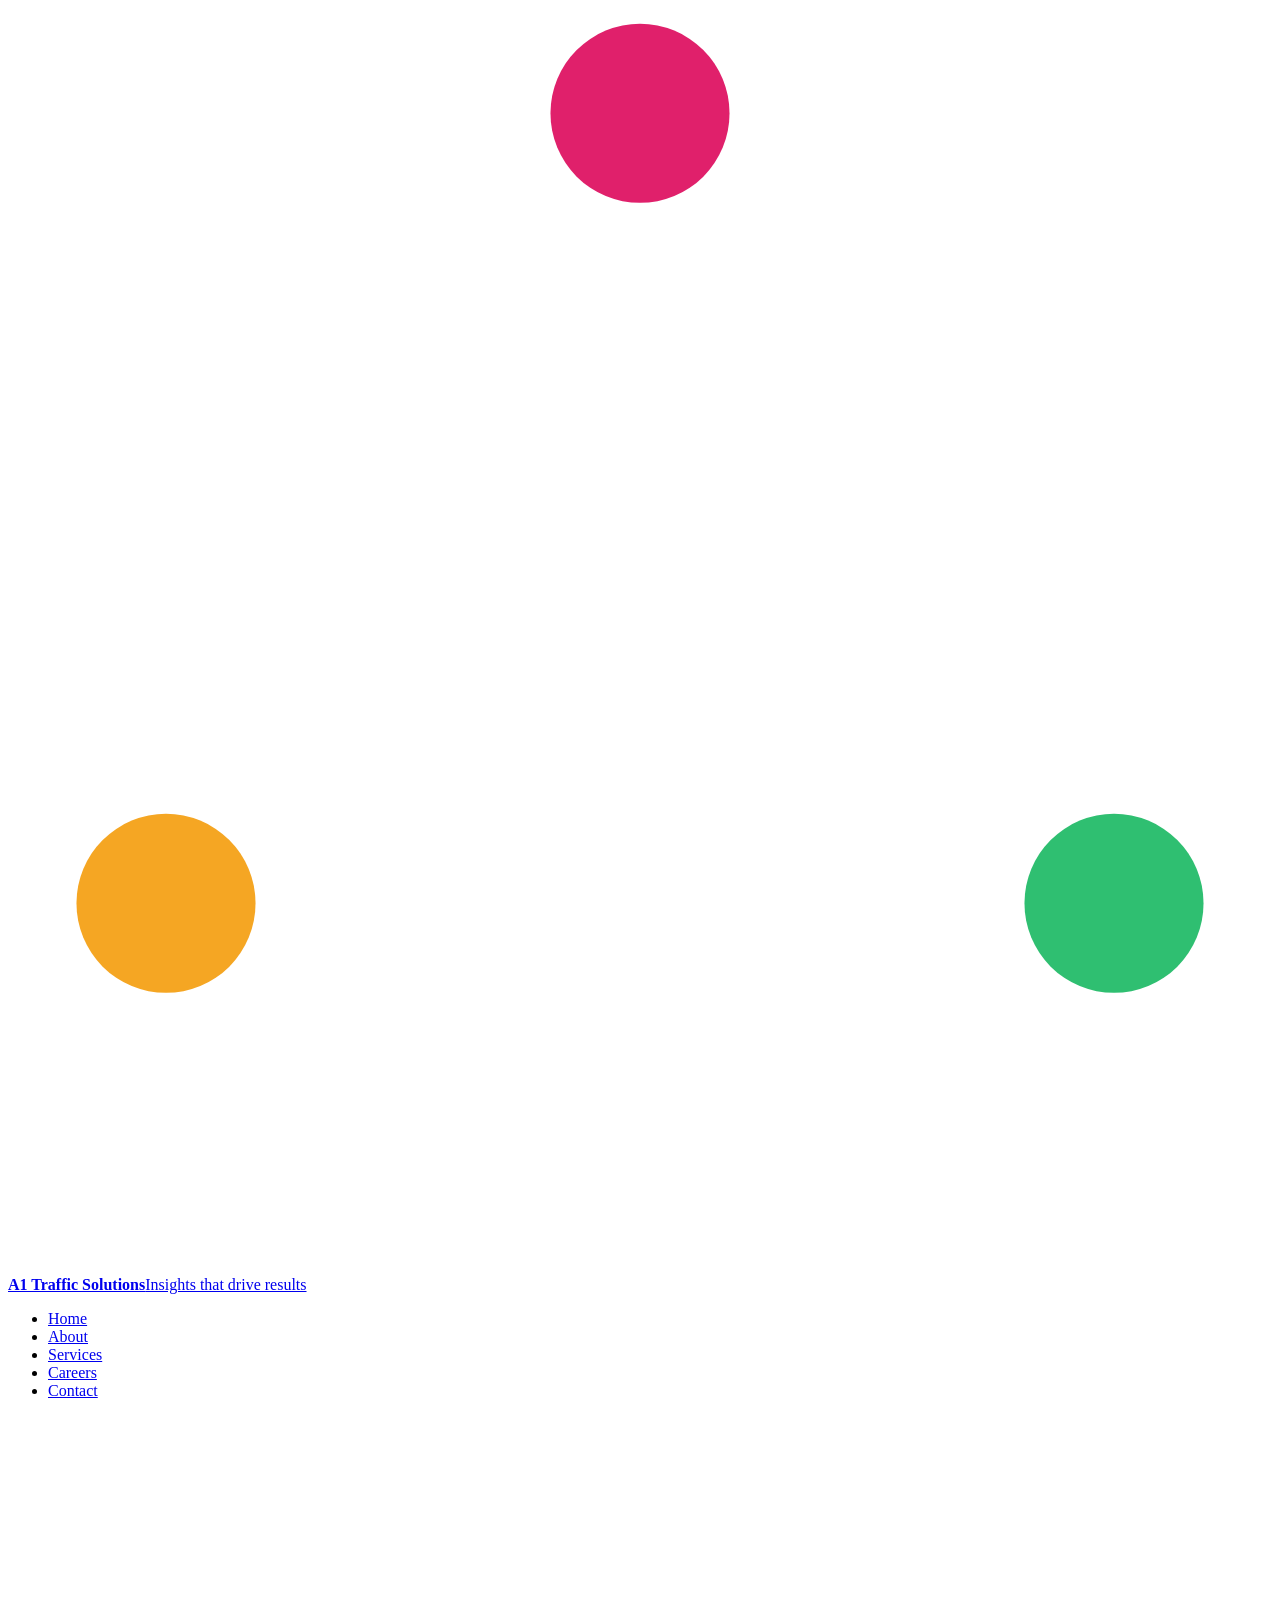
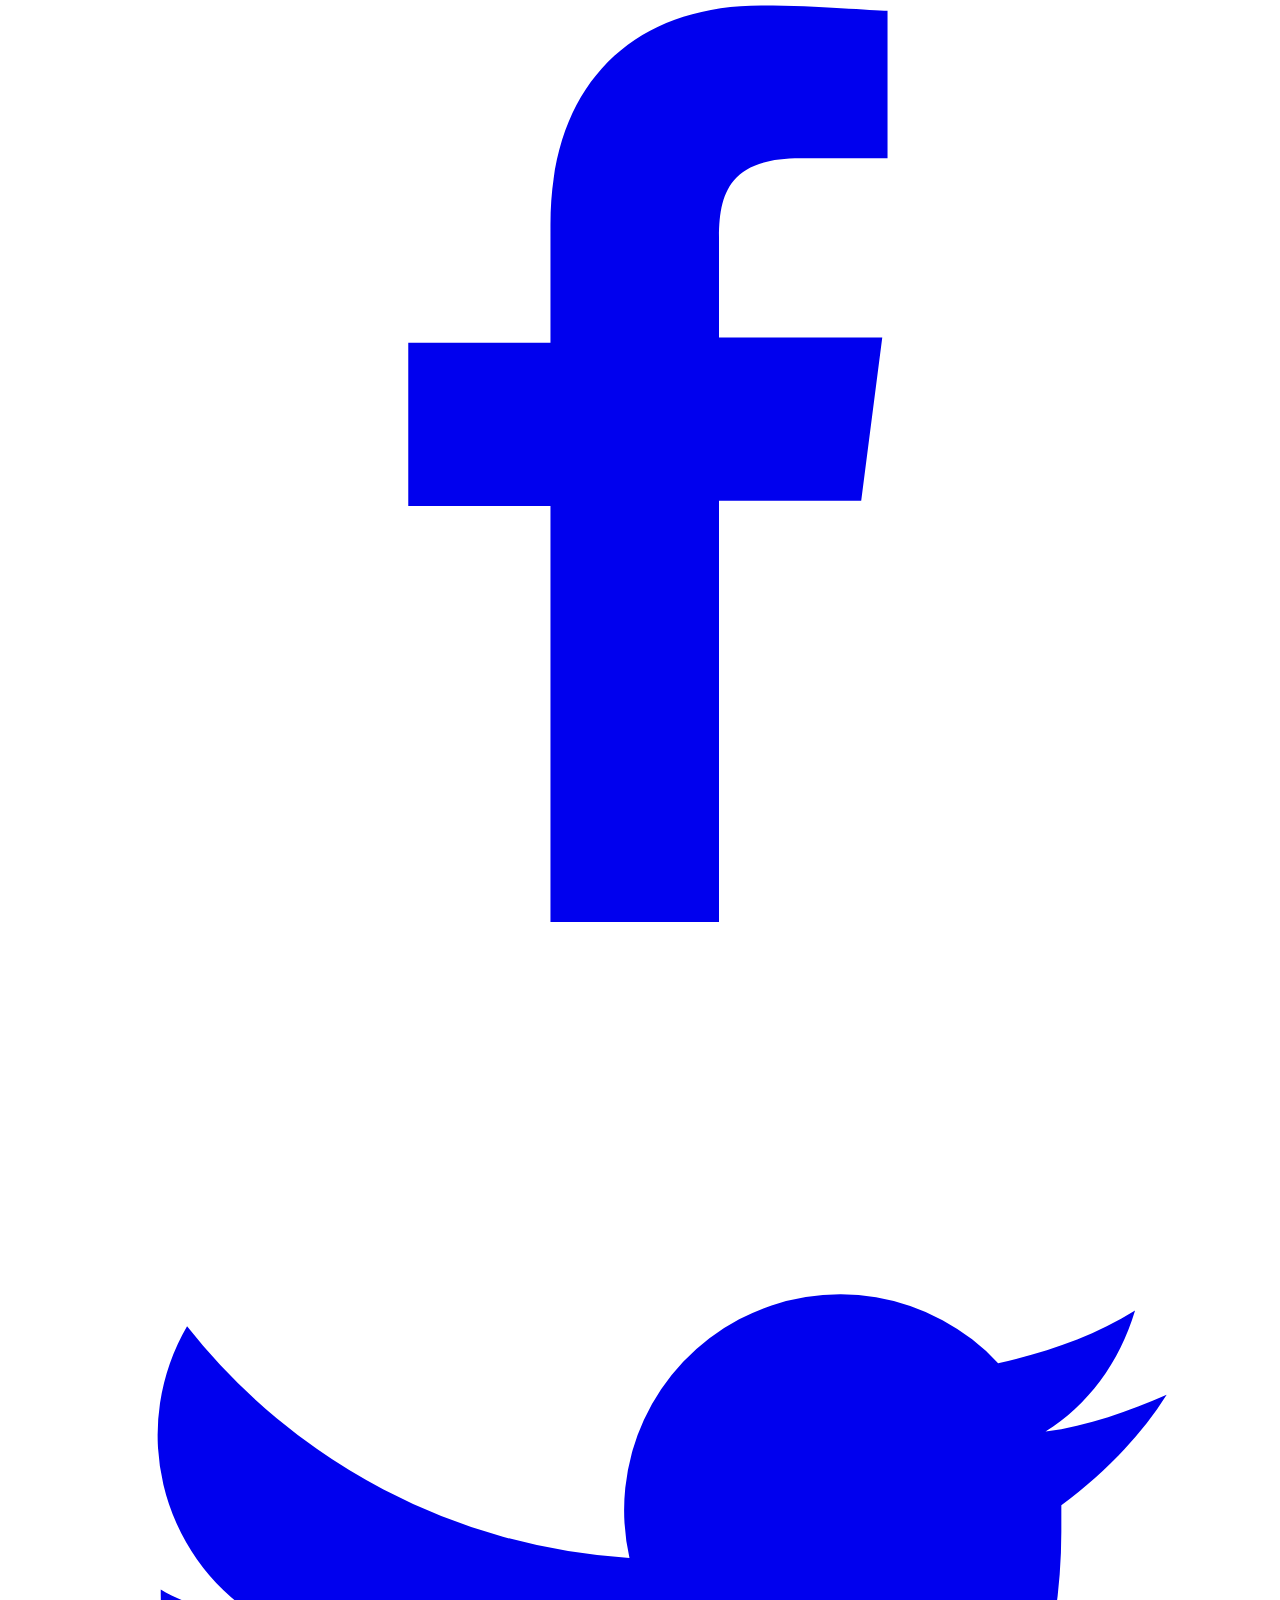
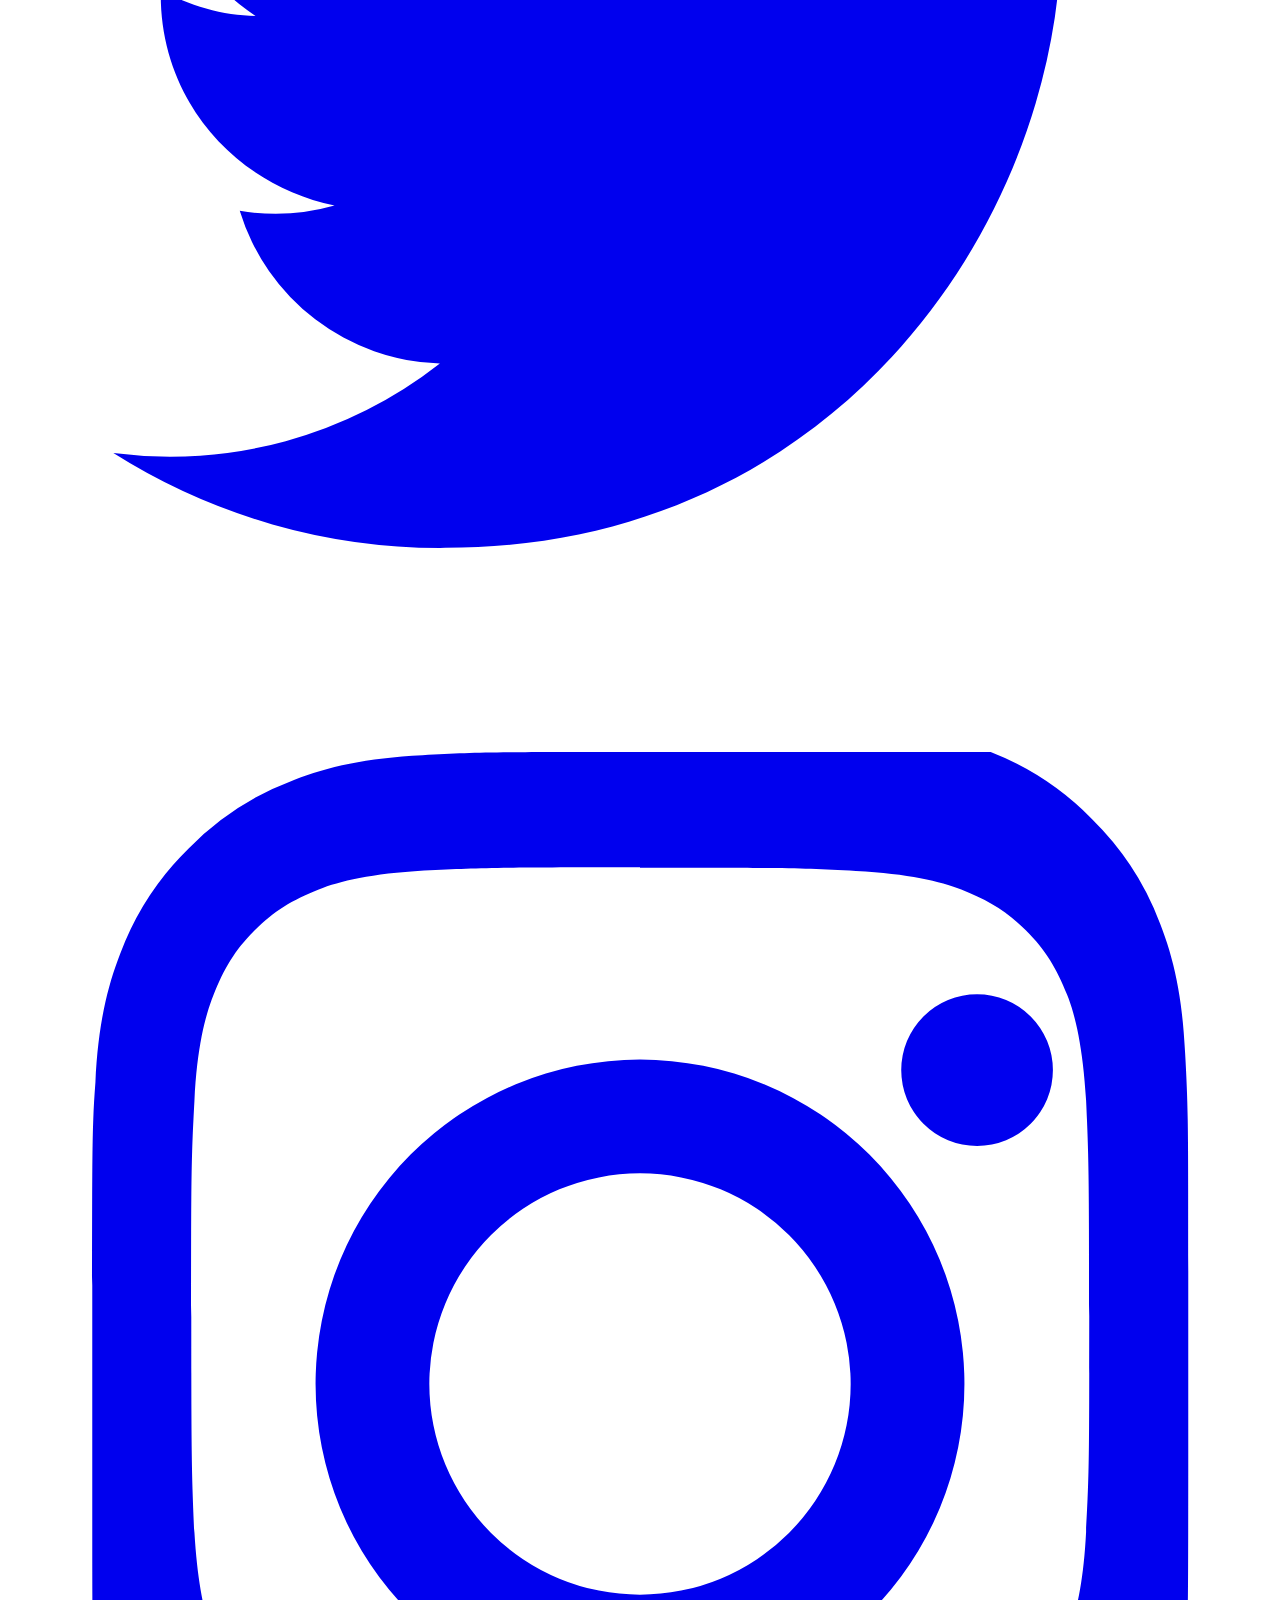
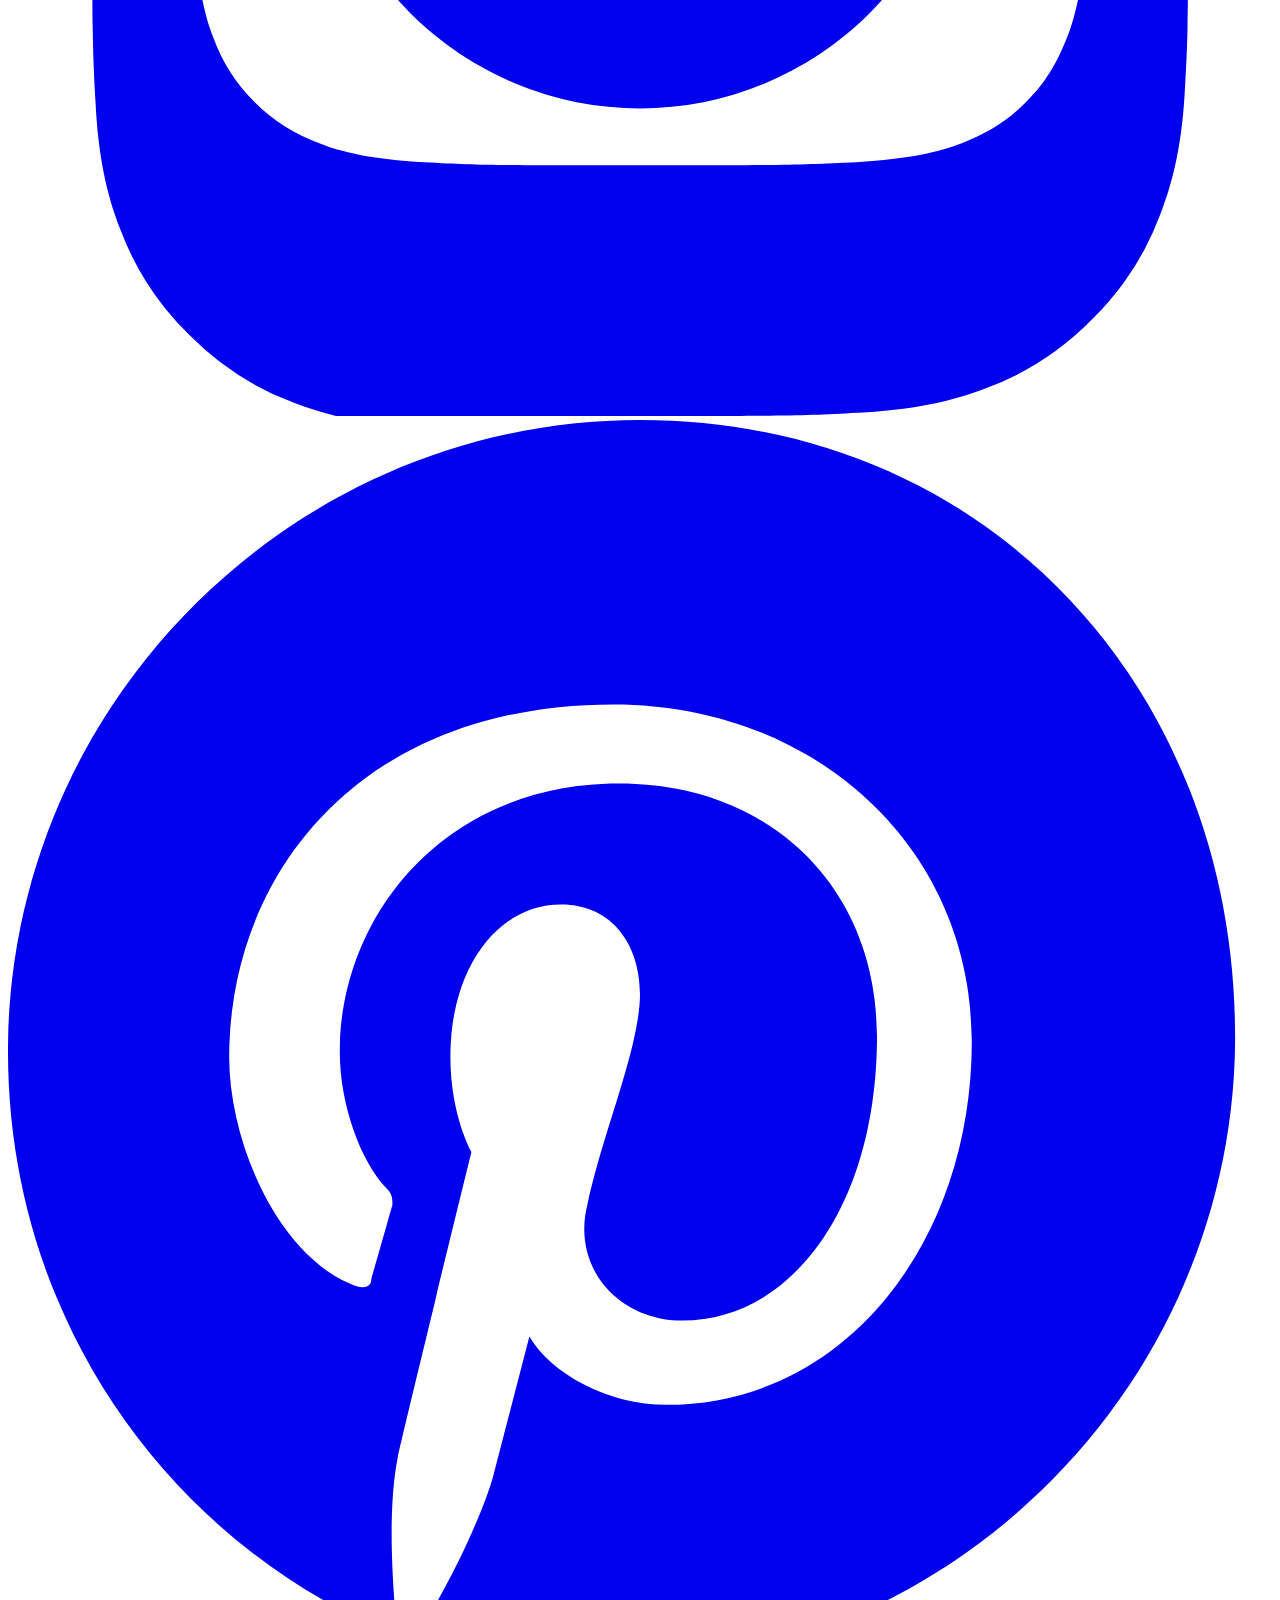
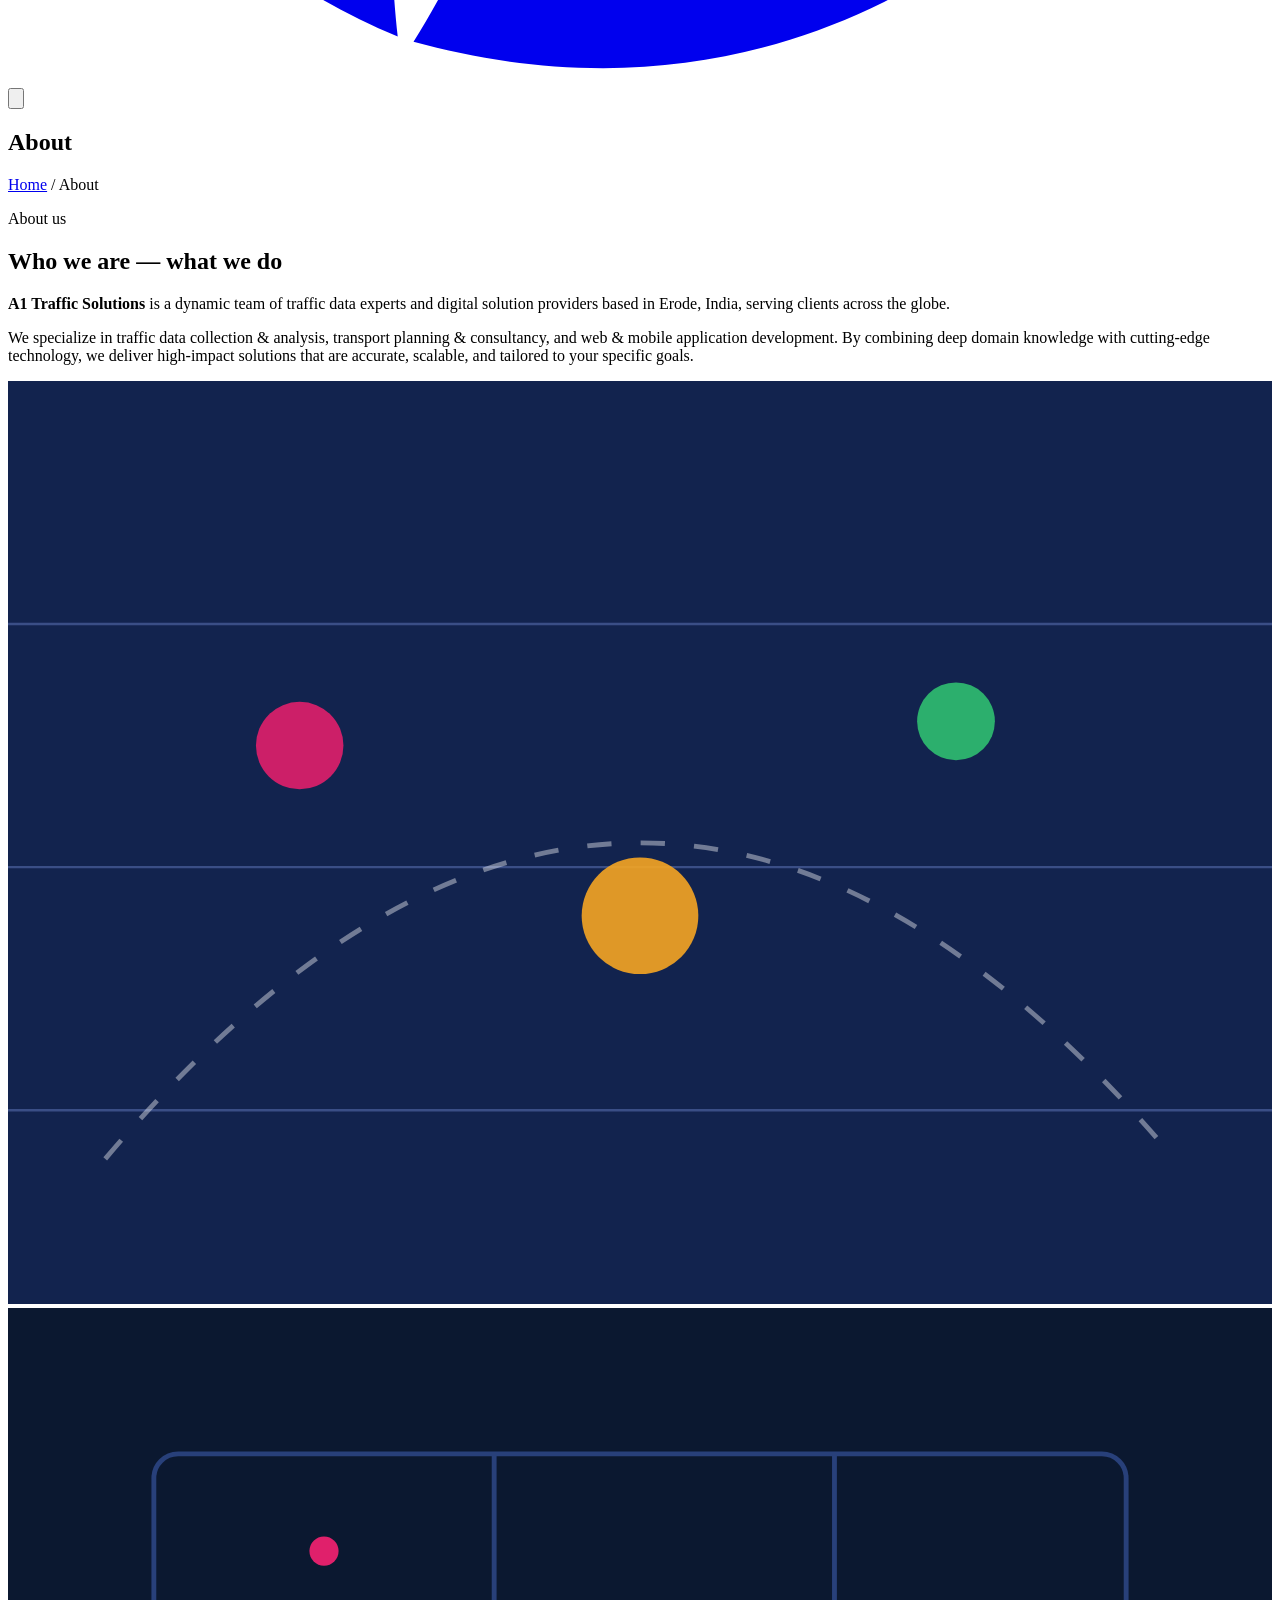
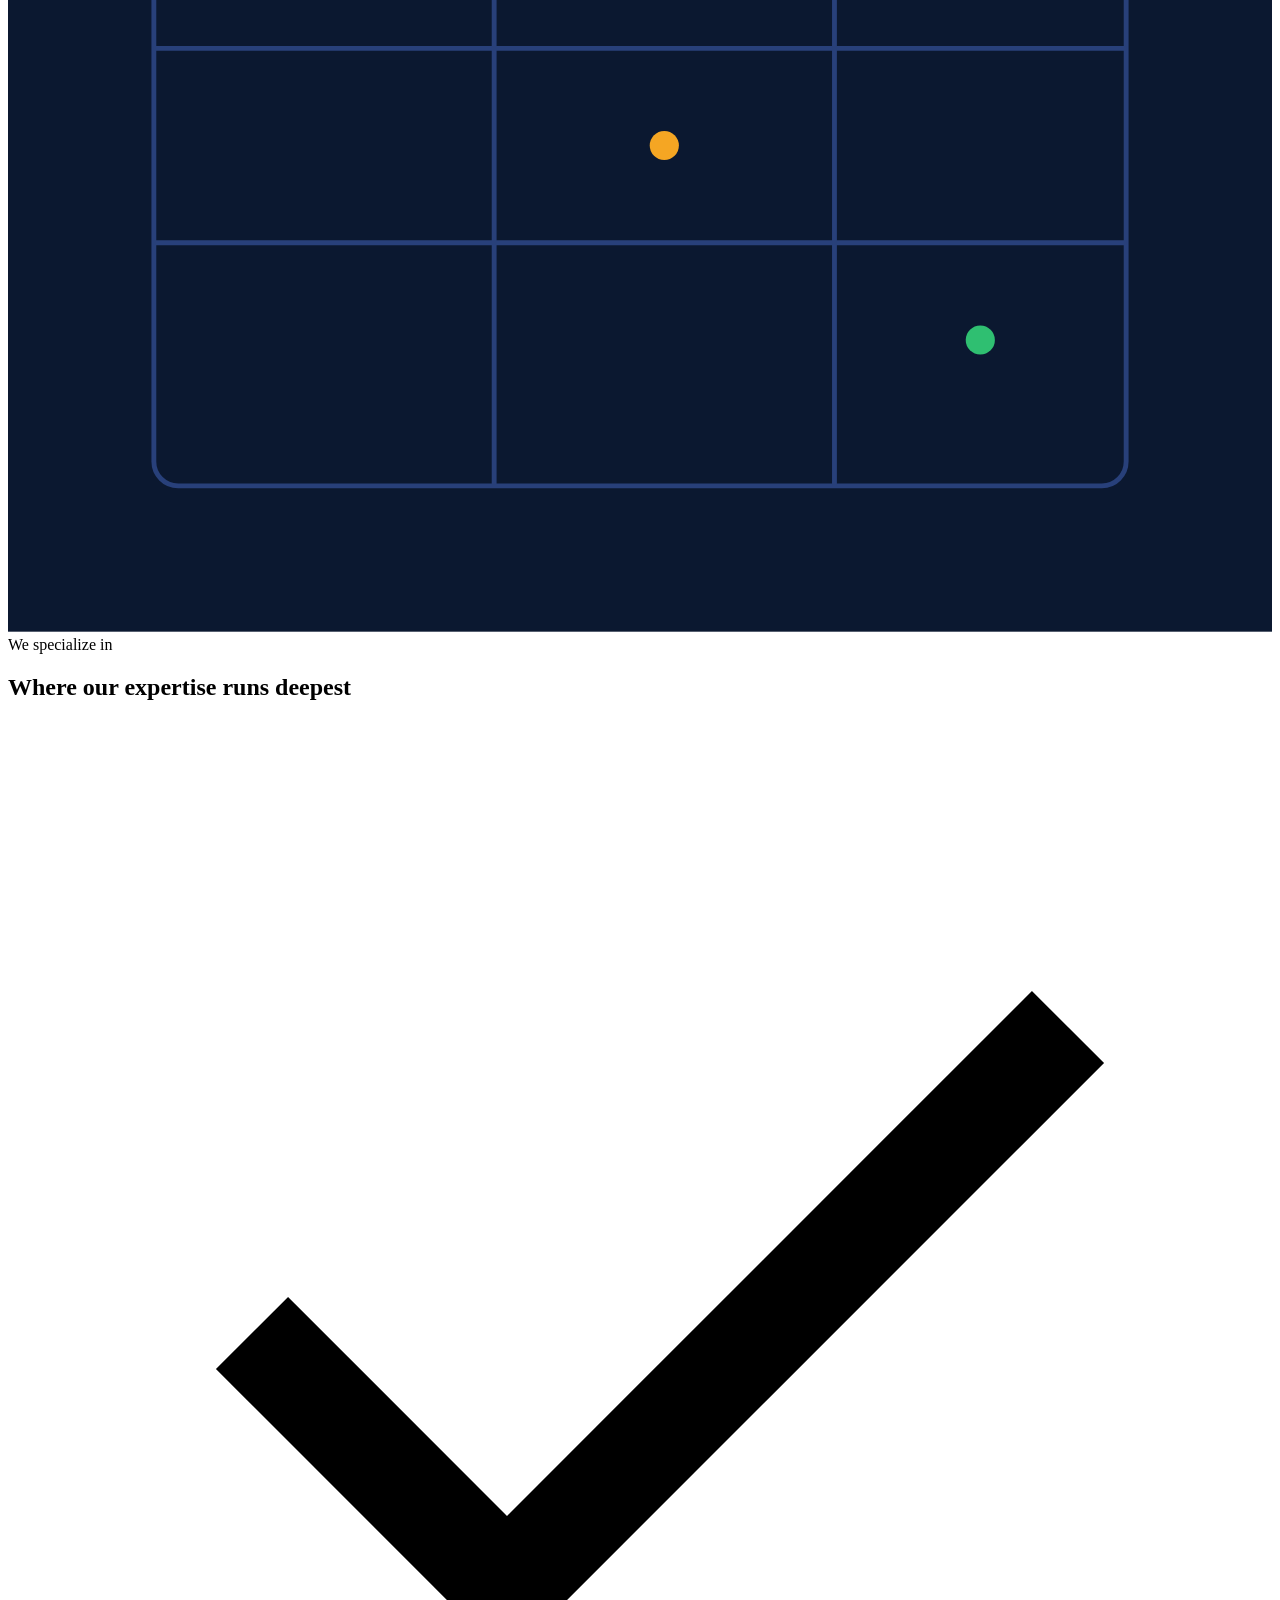
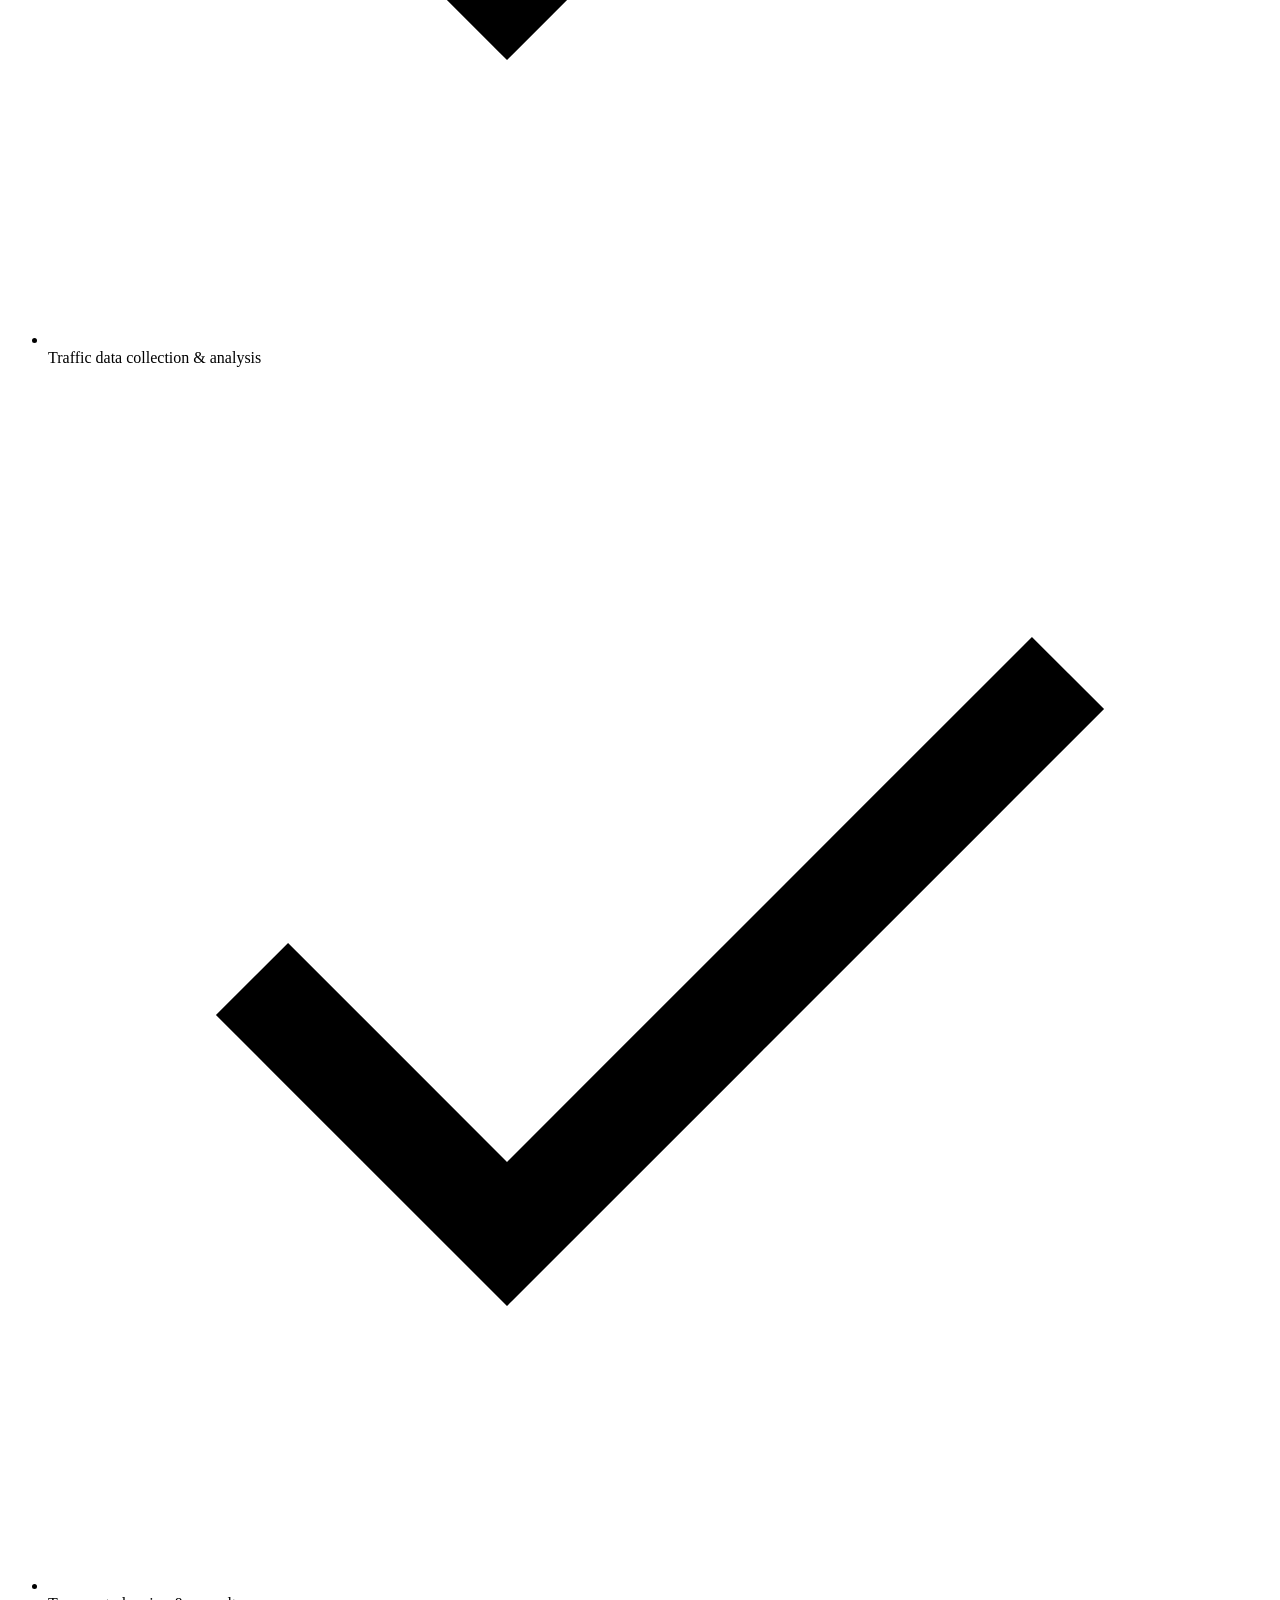
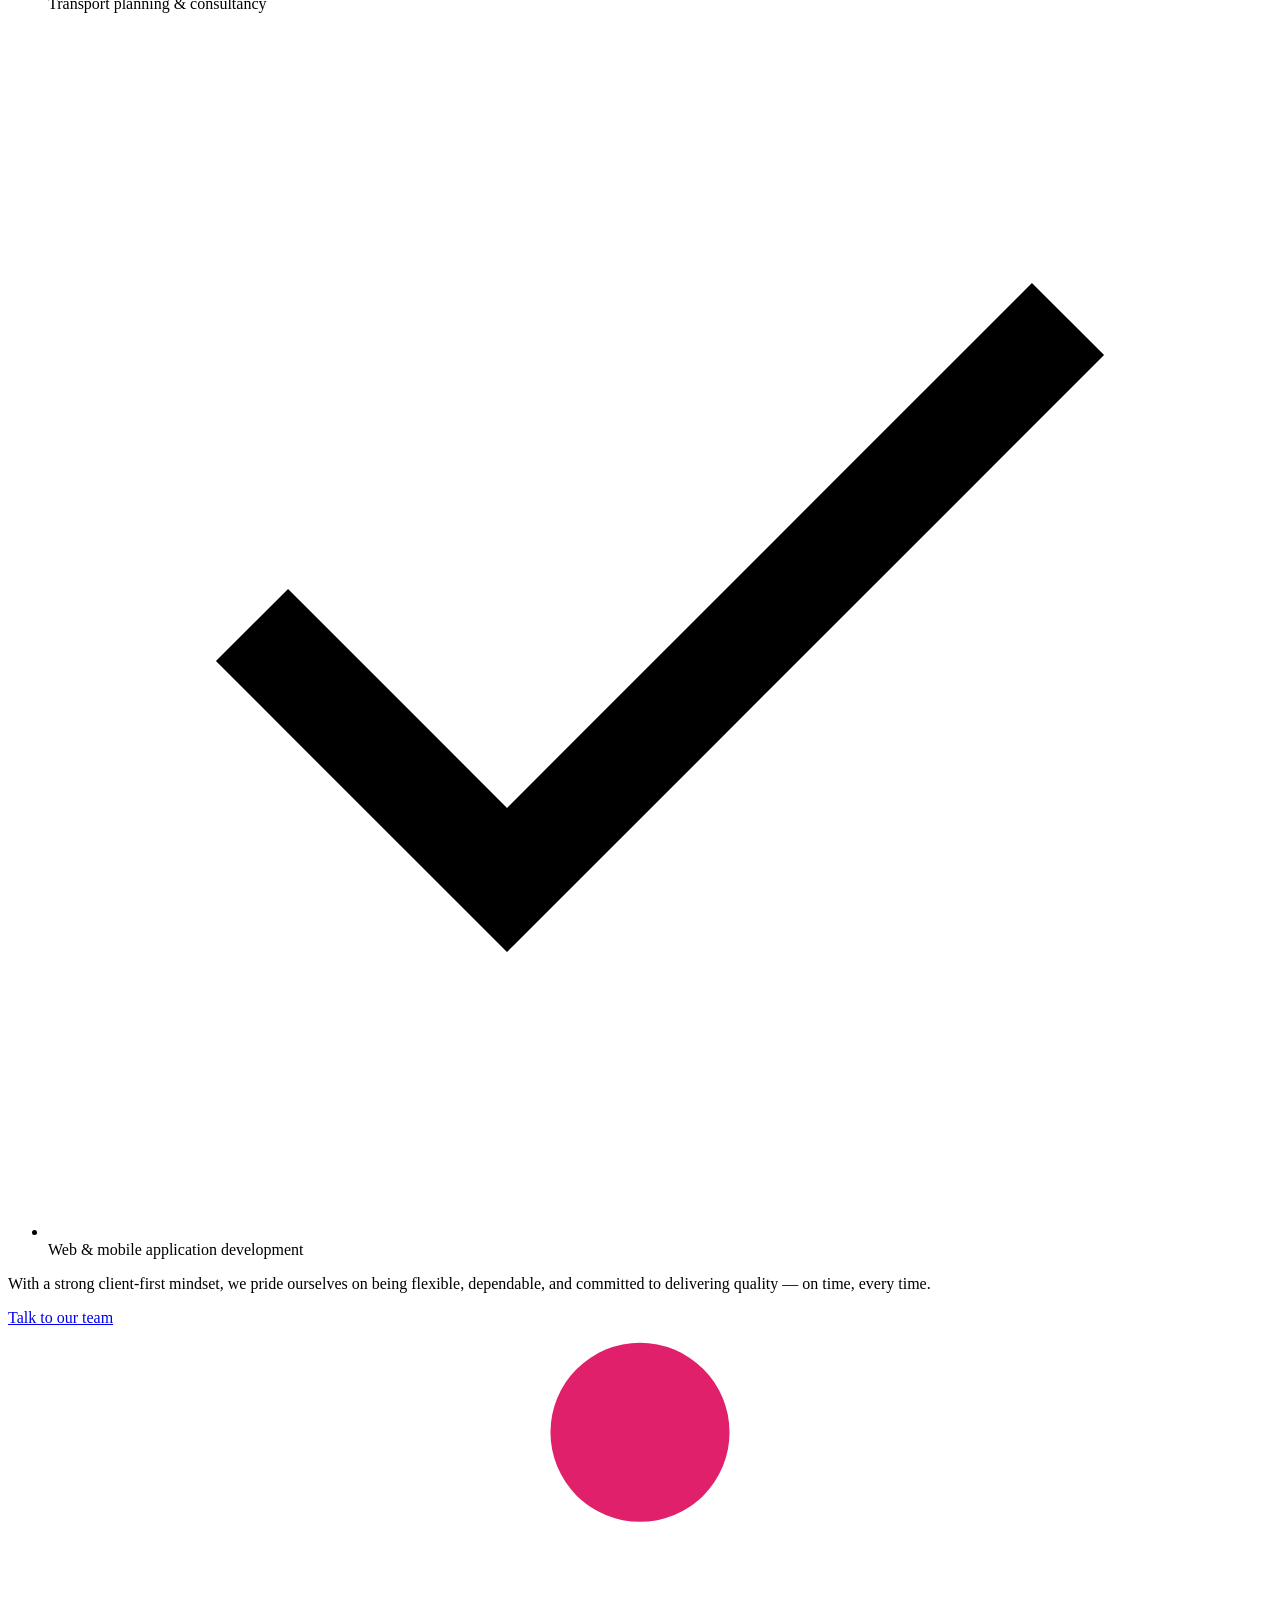
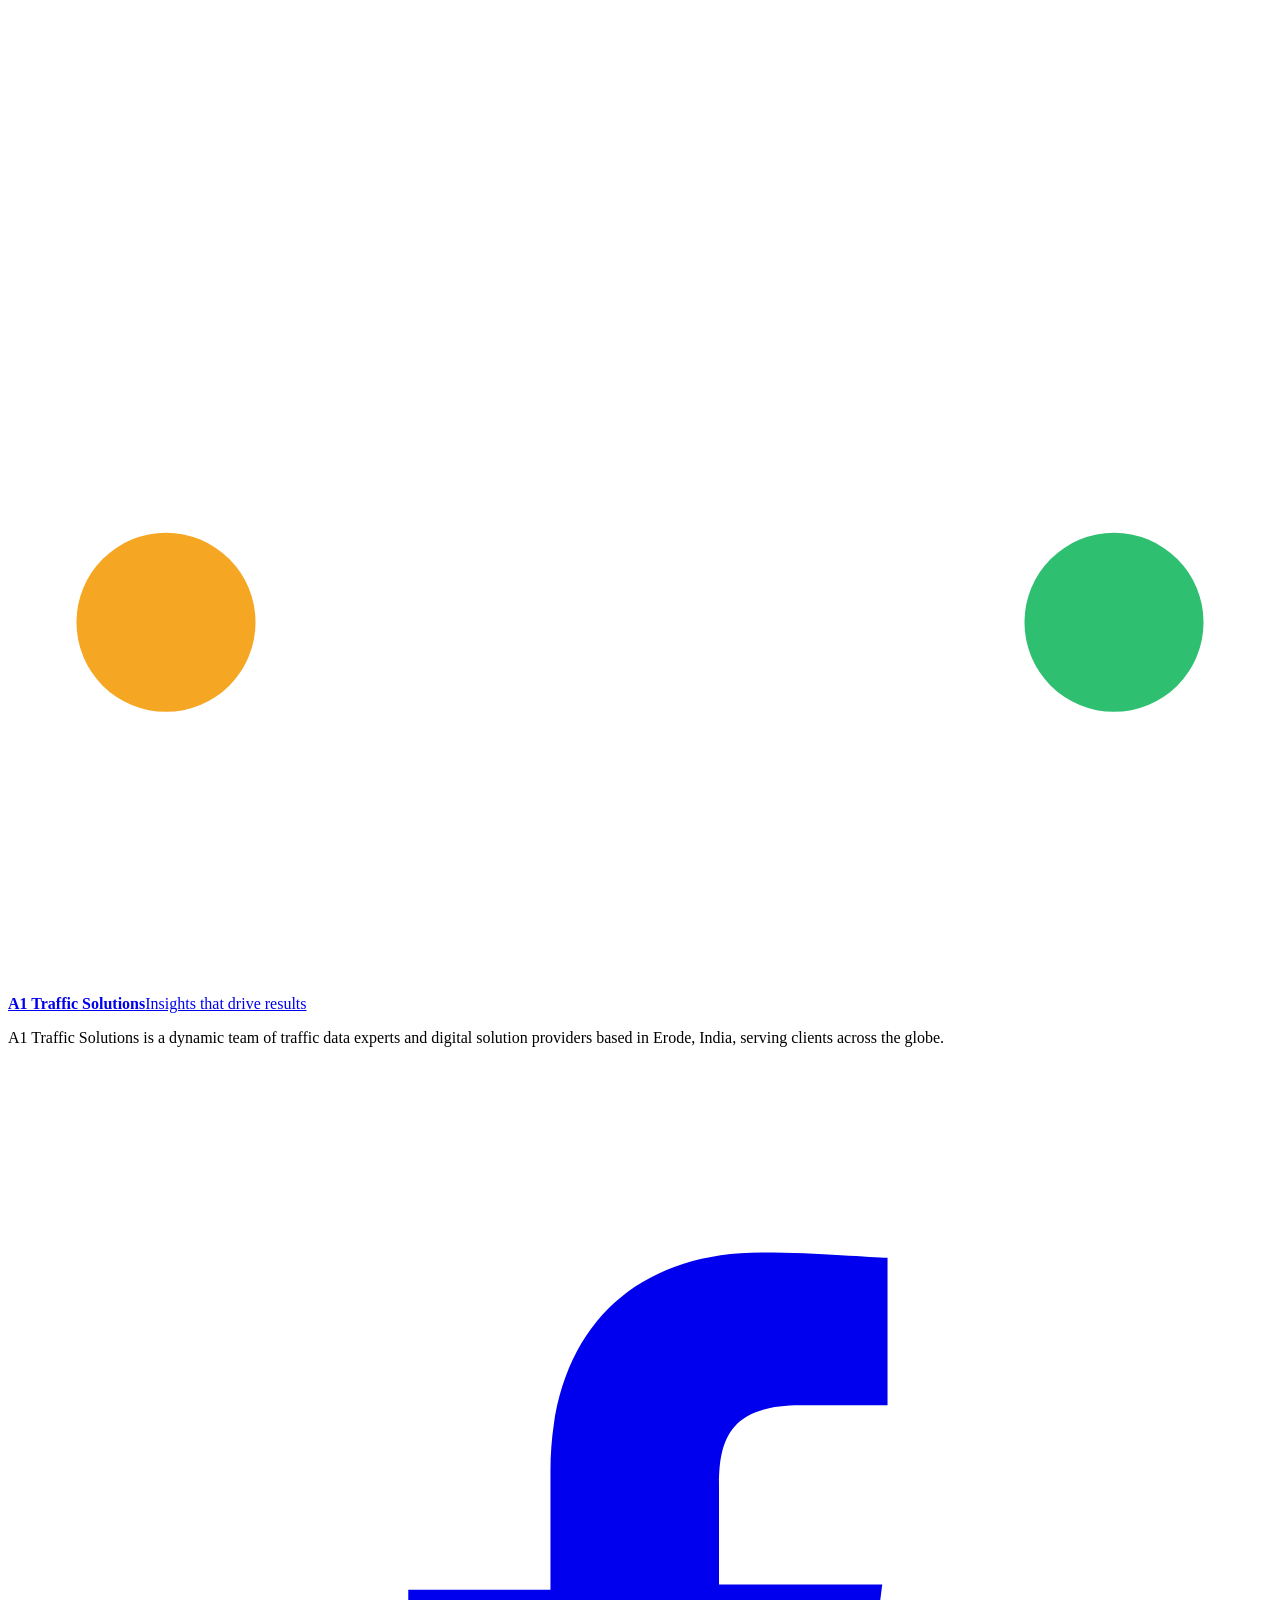
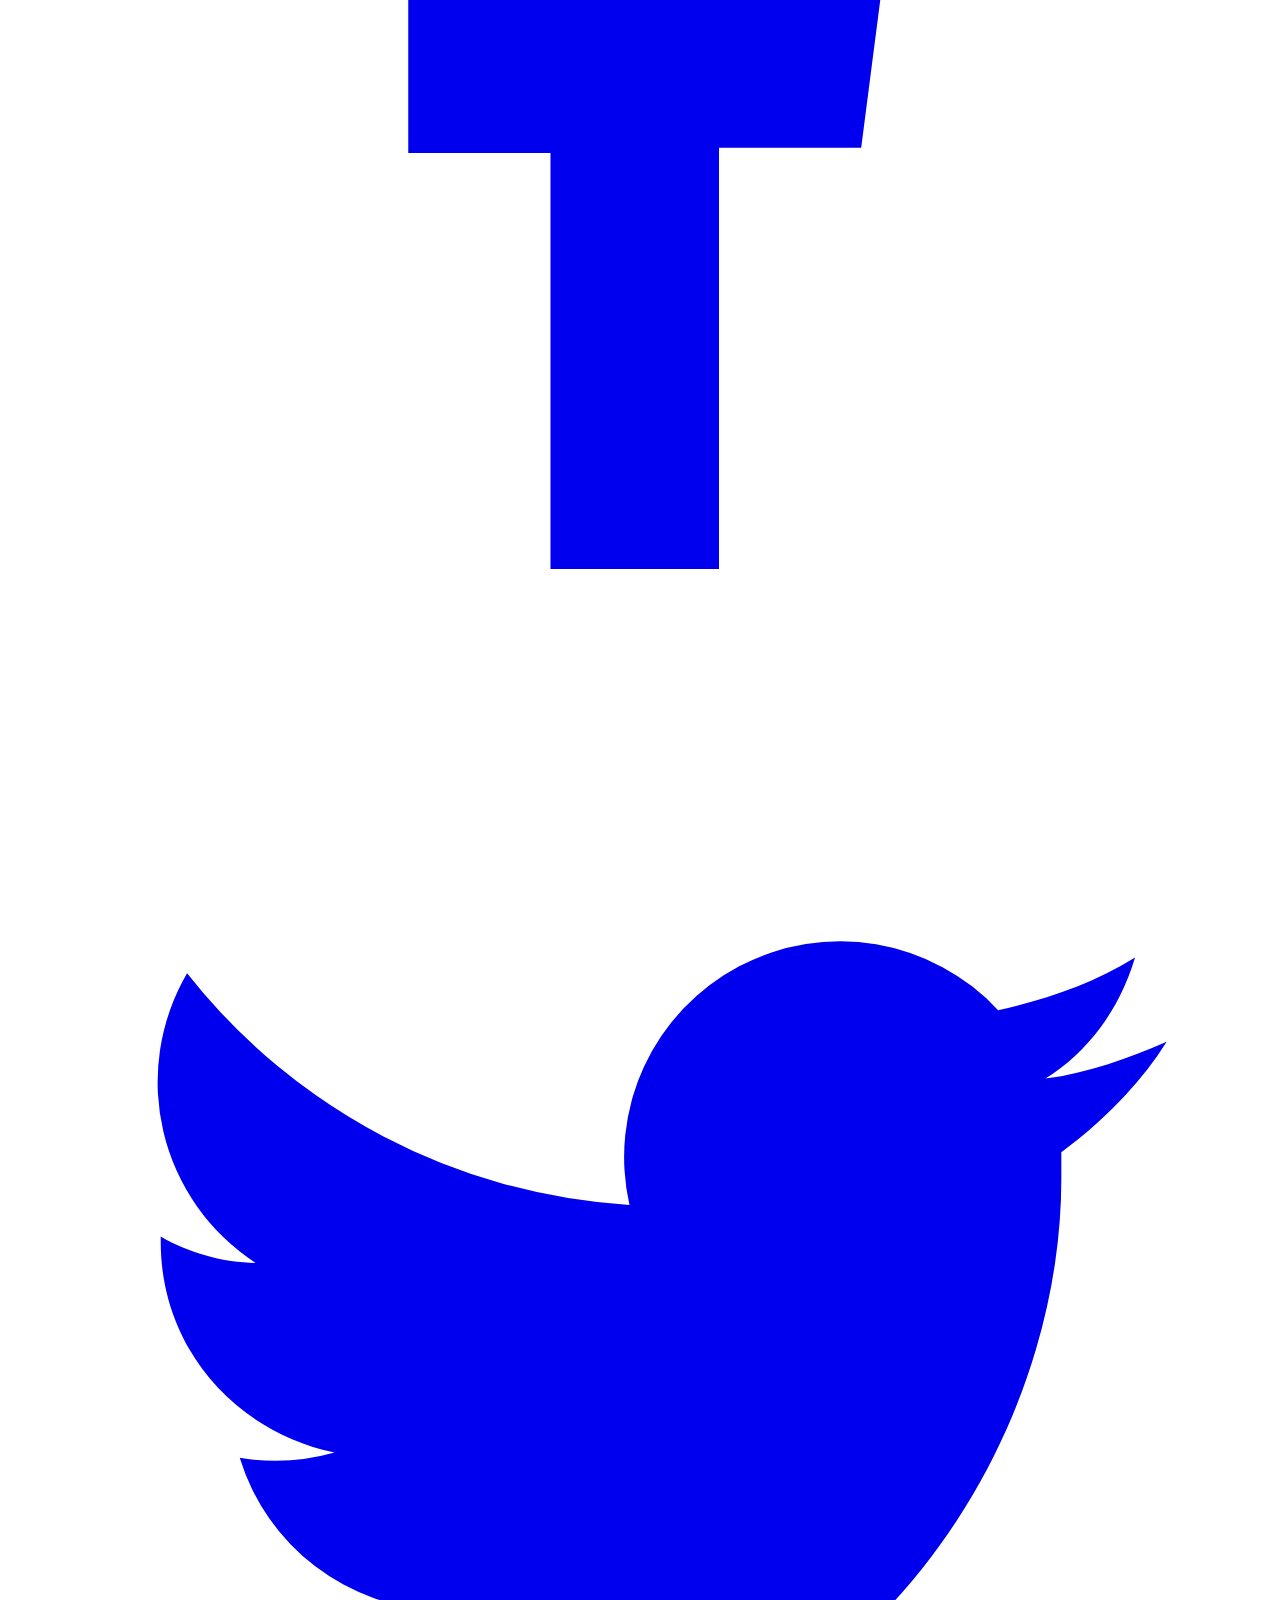
==== about/index.html @ 3c986ae7 "Create index.html" ====
<!DOCTYPE html>
<html lang="en">
<head>
<meta charset="UTF-8">
<meta name="viewport" content="width=device-width, initial-scale=1.0">
<title>About Us | A1 Traffic Solutions</title>
<meta name="description" content="A1 Traffic Solutions is a team of traffic data experts and digital solution providers based in Erode, India, serving clients across the globe.">
<link rel="icon" href="../assets/favicon.svg" type="image/svg+xml">
<link rel="preconnect" href="https://fonts.googleapis.com">
<link href="https://fonts.googleapis.com/css2?family=Space+Grotesk:wght@500;600;700&family=Inter:wght@400;500;600;700&display=swap" rel="stylesheet">
<link rel="stylesheet" href="../css/style.css">
</head>
<body>

<header class="site-header">
  <div class="container nav">
    <a href="../" class="brand">
      <svg class="brand-mark" viewBox="0 0 48 48" fill="none" xmlns="http://www.w3.org/2000/svg">
        <circle cx="24" cy="24" r="21" stroke="#fff" stroke-width="1.5" opacity=".35"/>
        <ellipse cx="24" cy="24" rx="21" ry="9" stroke="#fff" stroke-width="1.5" opacity=".6"/>
        <ellipse cx="24" cy="24" rx="21" ry="9" stroke="#fff" stroke-width="1.5" opacity=".6" transform="rotate(60 24 24)"/>
        <ellipse cx="24" cy="24" rx="21" ry="9" stroke="#fff" stroke-width="1.5" opacity=".6" transform="rotate(120 24 24)"/>
        <circle cx="24" cy="24" r="5" fill="#fff"/>
        <circle cx="24" cy="4" r="3.4" fill="#E0206B"/>
        <circle cx="6" cy="34" r="3.4" fill="#F5A623"/>
        <circle cx="42" cy="34" r="3.4" fill="#2FBF71"/>
      </svg>
      <span class="brand-text"><strong>A1 Traffic Solutions</strong><span>Insights that drive results</span></span>
    </a>
    <ul class="nav-links" id="nav-links">
      <li><a href="../">Home</a></li>
      <li><a href="../about/" aria-current="page">About</a></li>
      <li><a href="../services/">Services</a></li>
      <li><a href="../careers/">Careers</a></li>
      <li><a href="../contact/">Contact</a></li>
    </ul>
    <div class="nav-right">
      <div class="nav-social">
        <a href="https://facebook.com" aria-label="Facebook" target="_blank" rel="noopener"><svg viewBox="0 0 24 24" fill="currentColor"><path d="M13.5 21v-8h2.7l.4-3.1h-3.1V8c0-.9.25-1.5 1.55-1.5H16.7V3.7c-.3 0-1.28-.1-2.4-.1-2.4 0-4 1.46-4 4.15V10H7.6v3.1h2.7V21h3.2z"/></svg></a>
        <a href="https://twitter.com" aria-label="Twitter" target="_blank" rel="noopener"><svg viewBox="0 0 24 24" fill="currentColor"><path d="M22 5.9c-.7.3-1.5.6-2.3.7.8-.5 1.4-1.3 1.7-2.3-.8.5-1.7.8-2.6 1a4.1 4.1 0 0 0-7 3.7A11.6 11.6 0 0 1 3.4 4.6a4.1 4.1 0 0 0 1.3 5.5c-.6 0-1.3-.2-1.8-.5v.1c0 2 1.4 3.6 3.3 4a4.1 4.1 0 0 1-1.8.1 4.1 4.1 0 0 0 3.8 2.9A8.3 8.3 0 0 1 2 18.4a11.6 11.6 0 0 0 6.3 1.8c7.5 0 11.7-6.3 11.7-11.7v-.5c.8-.6 1.5-1.3 2-2.1z"/></svg></a>
        <a href="https://instagram.com" aria-label="Instagram" target="_blank" rel="noopener"><svg viewBox="0 0 24 24" fill="currentColor"><path d="M12 2.2c2.7 0 3 0 4.1.06 1 .05 1.6.2 2 .35.5.2.85.4 1.23.78.38.38.58.72.78 1.22.16.4.3 1 .36 2 .05 1.1.06 1.4.06 4.1s0 3-.06 4.1c-.05 1-.2 1.6-.36 2-.2.5-.4.85-.78 1.23-.38.38-.72.58-1.22.78-.4.16-1 .3-2 .36-1.1.05-1.4.06-4.1.06s-3 0-4.1-.06c-1-.05-1.6-.2-2-.36a3.3 3.3 0 0 1-1.23-.78 3.3 3.3 0 0 1-.78-1.22c-.16-.4-.3-1-.36-2-.05-1.1-.06-1.4-.06-4.1s0-3 .06-4.1c.05-1 .2-1.6.36-2 .2-.5.4-.85.78-1.23.38-.38.72-.58 1.22-.78.4-.16 1-.3 2-.36 1.1-.05 1.4-.06 4.1-.06M12 0C9.28 0 8.94 0 7.87.06c-1.07.05-1.8.22-2.44.47a5.5 5.5 0 0 0-2 1.3 5.5 5.5 0 0 0-1.3 2c-.25.64-.42 1.37-.47 2.44C1.6 7.06 1.6 7.4 1.6 10.13v3.74c0 2.73 0 3.07.06 4.14.05 1.07.22 1.8.47 2.44a5.5 5.5 0 0 0 1.3 2 5.5 5.5 0 0 0 2 1.3c.65.25 1.38.42 2.45.47C8.94 24 9.28 24 12 24s3.06 0 4.13-.06c1.07-.05 1.8-.22 2.45-.47a5.5 5.5 0 0 0 2-1.3 5.5 5.5 0 0 0 1.3-2c.25-.64.42-1.37.47-2.44.06-1.07.06-1.41.06-4.14v-3.74c0-2.73 0-3.07-.06-4.14-.05-1.07-.22-1.8-.47-2.44a5.5 5.5 0 0 0-1.3-2 5.5 5.5 0 0 0-2-1.3c-.65-.25-1.38-.42-2.45-.47C15.06 0 14.72 0 12 0z"/><path d="M12 5.84A6.16 6.16 0 1 0 18.16 12 6.16 6.16 0 0 0 12 5.84zm0 10.16A4 4 0 1 1 16 12a4 4 0 0 1-4 4zM18.4 4.6a1.44 1.44 0 1 0 1.44 1.44A1.44 1.44 0 0 0 18.4 4.6z"/></svg></a>
        <a href="https://pinterest.com" aria-label="Pinterest" target="_blank" rel="noopener"><svg viewBox="0 0 24 24" fill="currentColor"><path d="M12 0C5.4 0 0 5.4 0 12c0 5 3 9.3 7.4 11.1-.1-.9-.2-2.4 0-3.4.2-.9 1.4-5.8 1.4-5.8s-.4-.7-.4-1.8c0-1.7.9-2.9 2.1-2.9 1 0 1.5.8 1.5 1.7 0 1-.7 2.6-1 4-.3 1.2.6 2.2 1.8 2.2 2.1 0 3.7-2.2 3.7-5.4 0-2.8-2-4.8-4.9-4.8-3.3 0-5.3 2.5-5.3 5.1 0 1 .4 2.1.9 2.6.1.1.1.2.1.3l-.4 1.4c0 .2-.2.2-.4.1-1.4-.6-2.3-2.7-2.3-4.3 0-3.5 2.5-6.7 7.3-6.7 3.8 0 6.8 2.7 6.8 6.4 0 3.8-2.4 6.9-5.8 6.9-1.1 0-2.2-.6-2.6-1.3l-.7 2.7c-.3 1-1 2.3-1.5 3.1 1.1.3 2.3.5 3.6.5 6.6 0 12-5.4 12-12S18.6 0 12 0z"/></svg></a>
      </div>
      <button class="nav-toggle" aria-label="Toggle menu" aria-expanded="false">
        <svg viewBox="0 0 24 24" fill="none" stroke="currentColor" stroke-width="2"><path d="M3 6h18M3 12h18M3 18h18"/></svg>
      </button>
    </div>
  </div>
</header>

<section class="page-hero">
  <div class="container">
    <h1>About</h1>
    <p class="breadcrumb"><a href="../">Home</a> / About</p>
  </div>
</section>

<section class="section">
  <div class="container split">
    <div>
      <span class="eyebrow">About us</span>
      <h2>Who we are — what we do</h2>
      <p><strong>A1 Traffic Solutions</strong> is a dynamic team of traffic data experts and digital solution providers based in Erode, India, serving clients across the globe.</p>
      <p>We specialize in traffic data collection &amp; analysis, transport planning &amp; consultancy, and web &amp; mobile application development. By combining deep domain knowledge with cutting-edge technology, we deliver high-impact solutions that are accurate, scalable, and tailored to your specific goals.</p>
    </div>
    <div class="split-media media-frame">
      <svg viewBox="0 0 520 380" xmlns="http://www.w3.org/2000/svg">
        <rect width="520" height="380" fill="#12234E"/>
        <g fill="none" stroke="#3A4E86" stroke-width="1"><line x1="0" y1="100" x2="520" y2="100"/><line x1="0" y1="200" x2="520" y2="200"/><line x1="0" y1="300" x2="520" y2="300"/></g>
        <g fill="#E0206B" opacity=".9"><circle cx="120" cy="150" r="18"/></g>
        <g fill="#F5A623" opacity=".9"><circle cx="260" cy="220" r="24"/></g>
        <g fill="#2FBF71" opacity=".9"><circle cx="390" cy="140" r="16"/></g>
        <path d="M40 320 Q 260 60 480 320" stroke="#fff" stroke-width="2" fill="none" opacity=".4" stroke-dasharray="10 12"/>
      </svg>
    </div>
  </div>
</section>

<section class="section section-alt">
  <div class="container split reverse">
    <div class="split-media media-frame">
      <svg viewBox="0 0 520 380" xmlns="http://www.w3.org/2000/svg">
        <rect width="520" height="380" fill="#0B1830"/>
        <g stroke="#28407A" stroke-width="2" fill="none">
          <rect x="60" y="60" width="400" height="260" rx="10"/>
          <line x1="60" y1="140" x2="460" y2="140"/>
          <line x1="60" y1="220" x2="460" y2="220"/>
          <line x1="200" y1="60" x2="200" y2="320"/>
          <line x1="340" y1="60" x2="340" y2="320"/>
        </g>
        <circle cx="130" cy="100" r="6" fill="#E0206B"/>
        <circle cx="270" cy="180" r="6" fill="#F5A623"/>
        <circle cx="400" cy="260" r="6" fill="#2FBF71"/>
      </svg>
    </div>
    <div>
      <span class="eyebrow">We specialize in</span>
      <h2>Where our expertise runs deepest</h2>
      <ul class="spec-list">
        <li><svg viewBox="0 0 24 24" fill="none" stroke="currentColor" stroke-width="2"><path d="M20 6L9 17l-5-5"/></svg>Traffic data collection &amp; analysis</li>
        <li><svg viewBox="0 0 24 24" fill="none" stroke="currentColor" stroke-width="2"><path d="M20 6L9 17l-5-5"/></svg>Transport planning &amp; consultancy</li>
        <li><svg viewBox="0 0 24 24" fill="none" stroke="currentColor" stroke-width="2"><path d="M20 6L9 17l-5-5"/></svg>Web &amp; mobile application development</li>
      </ul>
      <p class="mt-40">With a strong client-first mindset, we pride ourselves on being flexible, dependable, and committed to delivering quality — on time, every time.</p>
      <a href="../contact/" class="btn btn-dark">Talk to our team</a>
    </div>
  </div>
</section>

<footer class="site-footer">
  <div class="container footer-grid footer">
    <div class="footer-brand">
      <a href="../" class="brand">
        <svg class="brand-mark" viewBox="0 0 48 48" fill="none" xmlns="http://www.w3.org/2000/svg">
          <circle cx="24" cy="24" r="21" stroke="#fff" stroke-width="1.5" opacity=".35"/>
          <ellipse cx="24" cy="24" rx="21" ry="9" stroke="#fff" stroke-width="1.5" opacity=".6"/>
          <ellipse cx="24" cy="24" rx="21" ry="9" stroke="#fff" stroke-width="1.5" opacity=".6" transform="rotate(60 24 24)"/>
          <ellipse cx="24" cy="24" rx="21" ry="9" stroke="#fff" stroke-width="1.5" opacity=".6" transform="rotate(120 24 24)"/>
          <circle cx="24" cy="24" r="5" fill="#fff"/>
          <circle cx="24" cy="4" r="3.4" fill="#E0206B"/>
          <circle cx="6" cy="34" r="3.4" fill="#F5A623"/>
          <circle cx="42" cy="34" r="3.4" fill="#2FBF71"/>
        </svg>
        <span class="brand-text"><strong>A1 Traffic Solutions</strong><span>Insights that drive results</span></span>
      </a>
      <p style="margin-top:16px;">A1 Traffic Solutions is a dynamic team of traffic data experts and digital solution providers based in Erode, India, serving clients across the globe.</p>
      <div class="footer-social">
        <a href="https://facebook.com" aria-label="Facebook" target="_blank" rel="noopener"><svg viewBox="0 0 24 24" fill="currentColor"><path d="M13.5 21v-8h2.7l.4-3.1h-3.1V8c0-.9.25-1.5 1.55-1.5H16.7V3.7c-.3 0-1.28-.1-2.4-.1-2.4 0-4 1.46-4 4.15V10H7.6v3.1h2.7V21h3.2z"/></svg></a>
        <a href="https://twitter.com" aria-label="Twitter" target="_blank" rel="noopener"><svg viewBox="0 0 24 24" fill="currentColor"><path d="M22 5.9c-.7.3-1.5.6-2.3.7.8-.5 1.4-1.3 1.7-2.3-.8.5-1.7.8-2.6 1a4.1 4.1 0 0 0-7 3.7A11.6 11.6 0 0 1 3.4 4.6a4.1 4.1 0 0 0 1.3 5.5c-.6 0-1.3-.2-1.8-.5v.1c0 2 1.4 3.6 3.3 4a4.1 4.1 0 0 1-1.8.1 4.1 4.1 0 0 0 3.8 2.9A8.3 8.3 0 0 1 2 18.4a11.6 11.6 0 0 0 6.3 1.8c7.5 0 11.7-6.3 11.7-11.7v-.5c.8-.6 1.5-1.3 2-2.1z"/></svg></a>
        <a href="https://instagram.com" aria-label="Instagram" target="_blank" rel="noopener"><svg viewBox="0 0 24 24" fill="currentColor"><path d="M12 2.2c2.7 0 3 0 4.1.06 1 .05 1.6.2 2 .35.5.2.85.4 1.23.78.38.38.58.72.78 1.22.16.4.3 1 .36 2 .05 1.1.06 1.4.06 4.1s0 3-.06 4.1c-.05 1-.2 1.6-.36 2-.2.5-.4.85-.78 1.23-.38.38-.72.58-1.22.78-.4.16-1 .3-2 .36-1.1.05-1.4.06-4.1.06s-3 0-4.1-.06c-1-.05-1.6-.2-2-.36a3.3 3.3 0 0 1-1.23-.78 3.3 3.3 0 0 1-.78-1.22c-.16-.4-.3-1-.36-2-.05-1.1-.06-1.4-.06-4.1s0-3 .06-4.1c.05-1 .2-1.6.36-2 .2-.5.4-.85.78-1.23.38-.38.72-.58 1.22-.78.4-.16 1-.3 2-.36 1.1-.05 1.4-.06 4.1-.06M12 0C9.28 0 8.94 0 7.87.06c-1.07.05-1.8.22-2.44.47a5.5 5.5 0 0 0-2 1.3 5.5 5.5 0 0 0-1.3 2c-.25.64-.42 1.37-.47 2.44C1.6 7.06 1.6 7.4 1.6 10.13v3.74c0 2.73 0 3.07.06 4.14.05 1.07.22 1.8.47 2.44a5.5 5.5 0 0 0 1.3 2 5.5 5.5 0 0 0 2 1.3c.65.25 1.38.42 2.45.47C8.94 24 9.28 24 12 24s3.06 0 4.13-.06c1.07-.05 1.8-.22 2.45-.47a5.5 5.5 0 0 0 2-1.3 5.5 5.5 0 0 0 1.3-2c.25-.64.42-1.37.47-2.44.06-1.07.06-1.41.06-4.14v-3.74c0-2.73 0-3.07-.06-4.14-.05-1.07-.22-1.8-.47-2.44a5.5 5.5 0 0 0-1.3-2 5.5 5.5 0 0 0-2-1.3c-.65-.25-1.38-.42-2.45-.47C15.06 0 14.72 0 12 0z"/><path d="M12 5.84A6.16 6.16 0 1 0 18.16 12 6.16 6.16 0 0 0 12 5.84zm0 10.16A4 4 0 1 1 16 12a4 4 0 0 1-4 4zM18.4 4.6a1.44 1.44 0 1 0 1.44 1.44A1.44 1.44 0 0 0 18.4 4.6z"/></svg></a>
        <a href="https://pinterest.com" aria-label="Pinterest" target="_blank" rel="noopener"><svg viewBox="0 0 24 24" fill="currentColor"><path d="M12 0C5.4 0 0 5.4 0 12c0 5 3 9.3 7.4 11.1-.1-.9-.2-2.4 0-3.4.2-.9 1.4-5.8 1.4-5.8s-.4-.7-.4-1.8c0-1.7.9-2.9 2.1-2.9 1 0 1.5.8 1.5 1.7 0 1-.7 2.6-1 4-.3 1.2.6 2.2 1.8 2.2 2.1 0 3.7-2.2 3.7-5.4 0-2.8-2-4.8-4.9-4.8-3.3 0-5.3 2.5-5.3 5.1 0 1 .4 2.1.9 2.6.1.1.1.2.1.3l-.4 1.4c0 .2-.2.2-.4.1-1.4-.6-2.3-2.7-2.3-4.3 0-3.5 2.5-6.7 7.3-6.7 3.8 0 6.8 2.7 6.8 6.4 0 3.8-2.4 6.9-5.8 6.9-1.1 0-2.2-.6-2.6-1.3l-.7 2.7c-.3 1-1 2.3-1.5 3.1 1.1.3 2.3.5 3.6.5 6.6 0 12-5.4 12-12S18.6 0 12 0z"/></svg></a>
      </div>
    </div>
    <div>
      <h4>Quick links</h4>
      <ul class="footer-links">
        <li><a href="../about/">About us</a></li>
        <li><a href="../services/">Services</a></li>
        <li><a href="../careers/">Careers</a></li>
        <li><a href="../contact/">Contact</a></li>
      </ul>
    </div>
    <div>
      <h4>Contact us</h4>
      <div class="contact-line"><svg viewBox="0 0 24 24" fill="none" stroke="currentColor" stroke-width="1.8"><path d="M22 16.9v3a2 2 0 0 1-2.2 2 19.8 19.8 0 0 1-8.6-3 19.5 19.5 0 0 1-6-6 19.8 19.8 0 0 1-3-8.7A2 2 0 0 1 4.1 2h3a2 2 0 0 1 2 1.7c.1 1 .4 2 .7 2.9a2 2 0 0 1-.5 2.1L8 10a16 16 0 0 0 6 6l1.3-1.3a2 2 0 0 1 2.1-.5c.9.3 1.9.6 2.9.7a2 2 0 0 1 1.7 2z"/></svg><a href="tel:+919342316382">+91 93423 16382</a></div>
      <div class="contact-line"><svg viewBox="0 0 24 24" fill="none" stroke="currentColor" stroke-width="1.8"><path d="M22 6l-10 7L2 6"/><rect x="2" y="4" width="20" height="16" rx="2"/></svg><a href="mailto:info@a1traffic-solutions.com">info@a1traffic-solutions.com</a></div>
      <div class="contact-line"><svg viewBox="0 0 24 24" fill="none" stroke="currentColor" stroke-width="1.8"><path d="M12 22s7-6.5 7-12a7 7 0 1 0-14 0c0 5.5 7 12 7 12z"/><circle cx="12" cy="10" r="2.5"/></svg><span>137/101 A, Lalpagathur Sasthri Street, GH Main Road, IOB Bank Opposite, Sivagiri, Erode, India – 638109</span></div>
    </div>
  </div>
  <div class="footer-bottom">© <span id="year"></span> A1 Traffic Solutions. All rights reserved. Designed by <a href="https://axebelk.com" target="_blank" rel="noopener">Axebelk Technologies</a>.</div>
</footer>

<script>document.getElementById('year').textContent = new Date().getFullYear();</script>
<script src="../js/script.js"></script>
</body>
</html>
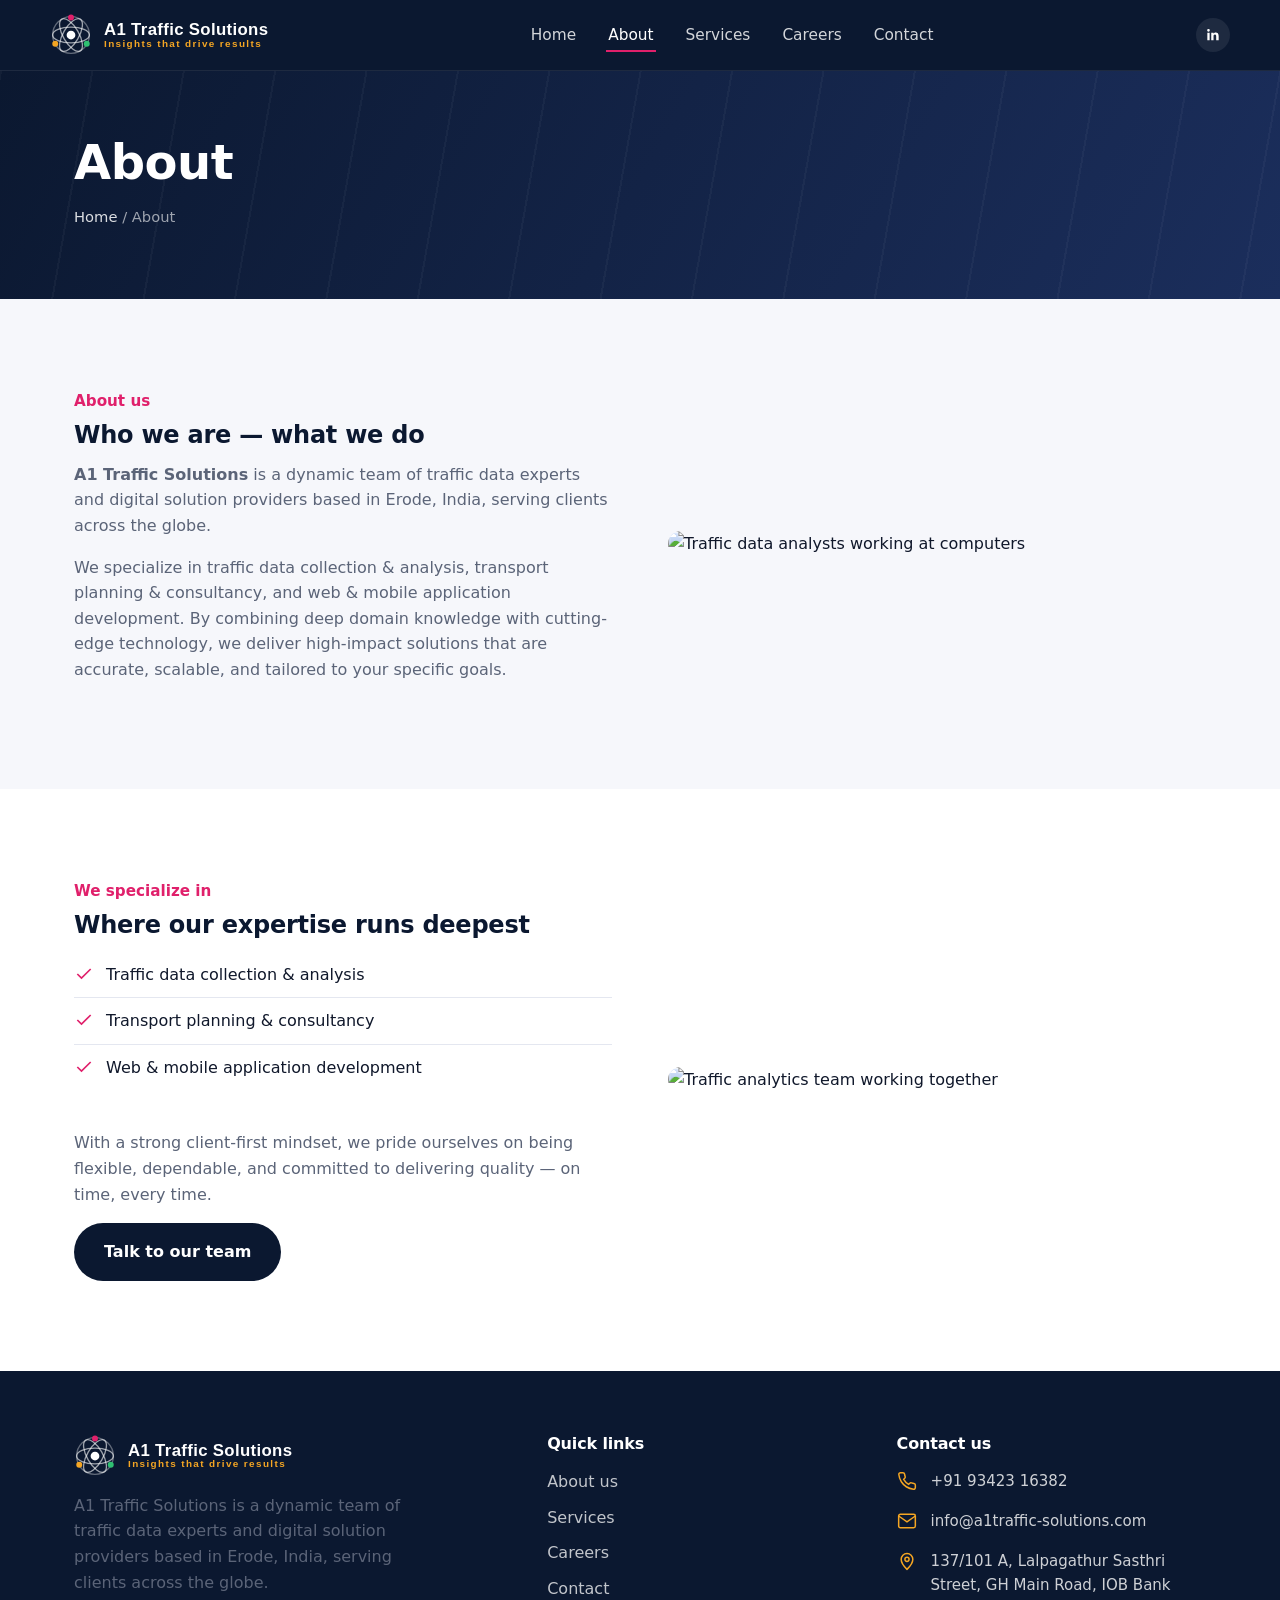
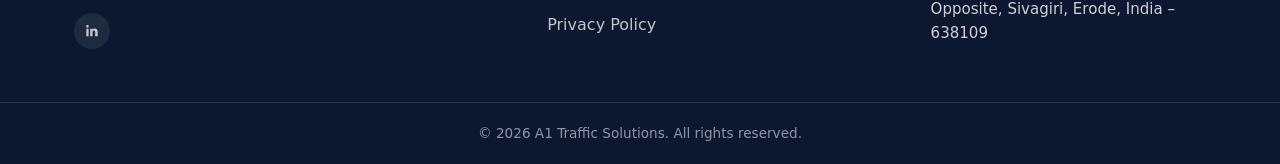
==== commit 0ed20507: "Add files via upload" ====
--- a/about/index.html
+++ b/about/index.html
@@ -33,13 +33,11 @@
       <li><a href="../services/">Services</a></li>
       <li><a href="../careers/">Careers</a></li>
       <li><a href="../contact/">Contact</a></li>
+        
     </ul>
     <div class="nav-right">
       <div class="nav-social">
-        <a href="https://facebook.com" aria-label="Facebook" target="_blank" rel="noopener"><svg viewBox="0 0 24 24" fill="currentColor"><path d="M13.5 21v-8h2.7l.4-3.1h-3.1V8c0-.9.25-1.5 1.55-1.5H16.7V3.7c-.3 0-1.28-.1-2.4-.1-2.4 0-4 1.46-4 4.15V10H7.6v3.1h2.7V21h3.2z"/></svg></a>
-        <a href="https://twitter.com" aria-label="Twitter" target="_blank" rel="noopener"><svg viewBox="0 0 24 24" fill="currentColor"><path d="M22 5.9c-.7.3-1.5.6-2.3.7.8-.5 1.4-1.3 1.7-2.3-.8.5-1.7.8-2.6 1a4.1 4.1 0 0 0-7 3.7A11.6 11.6 0 0 1 3.4 4.6a4.1 4.1 0 0 0 1.3 5.5c-.6 0-1.3-.2-1.8-.5v.1c0 2 1.4 3.6 3.3 4a4.1 4.1 0 0 1-1.8.1 4.1 4.1 0 0 0 3.8 2.9A8.3 8.3 0 0 1 2 18.4a11.6 11.6 0 0 0 6.3 1.8c7.5 0 11.7-6.3 11.7-11.7v-.5c.8-.6 1.5-1.3 2-2.1z"/></svg></a>
-        <a href="https://instagram.com" aria-label="Instagram" target="_blank" rel="noopener"><svg viewBox="0 0 24 24" fill="currentColor"><path d="M12 2.2c2.7 0 3 0 4.1.06 1 .05 1.6.2 2 .35.5.2.85.4 1.23.78.38.38.58.72.78 1.22.16.4.3 1 .36 2 .05 1.1.06 1.4.06 4.1s0 3-.06 4.1c-.05 1-.2 1.6-.36 2-.2.5-.4.85-.78 1.23-.38.38-.72.58-1.22.78-.4.16-1 .3-2 .36-1.1.05-1.4.06-4.1.06s-3 0-4.1-.06c-1-.05-1.6-.2-2-.36a3.3 3.3 0 0 1-1.23-.78 3.3 3.3 0 0 1-.78-1.22c-.16-.4-.3-1-.36-2-.05-1.1-.06-1.4-.06-4.1s0-3 .06-4.1c.05-1 .2-1.6.36-2 .2-.5.4-.85.78-1.23.38-.38.72-.58 1.22-.78.4-.16 1-.3 2-.36 1.1-.05 1.4-.06 4.1-.06M12 0C9.28 0 8.94 0 7.87.06c-1.07.05-1.8.22-2.44.47a5.5 5.5 0 0 0-2 1.3 5.5 5.5 0 0 0-1.3 2c-.25.64-.42 1.37-.47 2.44C1.6 7.06 1.6 7.4 1.6 10.13v3.74c0 2.73 0 3.07.06 4.14.05 1.07.22 1.8.47 2.44a5.5 5.5 0 0 0 1.3 2 5.5 5.5 0 0 0 2 1.3c.65.25 1.38.42 2.45.47C8.94 24 9.28 24 12 24s3.06 0 4.13-.06c1.07-.05 1.8-.22 2.45-.47a5.5 5.5 0 0 0 2-1.3 5.5 5.5 0 0 0 1.3-2c.25-.64.42-1.37.47-2.44.06-1.07.06-1.41.06-4.14v-3.74c0-2.73 0-3.07-.06-4.14-.05-1.07-.22-1.8-.47-2.44a5.5 5.5 0 0 0-1.3-2 5.5 5.5 0 0 0-2-1.3c-.65-.25-1.38-.42-2.45-.47C15.06 0 14.72 0 12 0z"/><path d="M12 5.84A6.16 6.16 0 1 0 18.16 12 6.16 6.16 0 0 0 12 5.84zm0 10.16A4 4 0 1 1 16 12a4 4 0 0 1-4 4zM18.4 4.6a1.44 1.44 0 1 0 1.44 1.44A1.44 1.44 0 0 0 18.4 4.6z"/></svg></a>
-        <a href="https://pinterest.com" aria-label="Pinterest" target="_blank" rel="noopener"><svg viewBox="0 0 24 24" fill="currentColor"><path d="M12 0C5.4 0 0 5.4 0 12c0 5 3 9.3 7.4 11.1-.1-.9-.2-2.4 0-3.4.2-.9 1.4-5.8 1.4-5.8s-.4-.7-.4-1.8c0-1.7.9-2.9 2.1-2.9 1 0 1.5.8 1.5 1.7 0 1-.7 2.6-1 4-.3 1.2.6 2.2 1.8 2.2 2.1 0 3.7-2.2 3.7-5.4 0-2.8-2-4.8-4.9-4.8-3.3 0-5.3 2.5-5.3 5.1 0 1 .4 2.1.9 2.6.1.1.1.2.1.3l-.4 1.4c0 .2-.2.2-.4.1-1.4-.6-2.3-2.7-2.3-4.3 0-3.5 2.5-6.7 7.3-6.7 3.8 0 6.8 2.7 6.8 6.4 0 3.8-2.4 6.9-5.8 6.9-1.1 0-2.2-.6-2.6-1.3l-.7 2.7c-.3 1-1 2.3-1.5 3.1 1.1.3 2.3.5 3.6.5 6.6 0 12-5.4 12-12S18.6 0 12 0z"/></svg></a>
+        <a href="https://www.linkedin.com/in/arul-a1-traffic-solutions-522147431/" aria-label="LinkedIn" target="_blank" rel="noopener"><svg viewBox="0 0 24 24" fill="currentColor" aria-hidden="true"><path d="M6.94 8.5H3.5V20h3.44V8.5ZM5.22 3A2.01 2.01 0 1 0 5.22 7.02 2.01 2.01 0 0 0 5.22 3ZM20.5 13.43c0-3.47-1.85-5.09-4.32-5.09-1.99 0-2.88 1.1-3.38 1.87V8.5H9.36V20h3.44v-5.7c0-1.5.29-2.95 2.14-2.95 1.82 0 1.84 1.71 1.84 3.05V20h3.72v-6.57Z"/></svg></a>
       </div>
       <button class="nav-toggle" aria-label="Toggle menu" aria-expanded="false">
         <svg viewBox="0 0 24 24" fill="none" stroke="currentColor" stroke-width="2"><path d="M3 6h18M3 12h18M3 18h18"/></svg>
@@ -63,36 +61,13 @@
       <p><strong>A1 Traffic Solutions</strong> is a dynamic team of traffic data experts and digital solution providers based in Erode, India, serving clients across the globe.</p>
       <p>We specialize in traffic data collection &amp; analysis, transport planning &amp; consultancy, and web &amp; mobile application development. By combining deep domain knowledge with cutting-edge technology, we deliver high-impact solutions that are accurate, scalable, and tailored to your specific goals.</p>
     </div>
-    <div class="split-media media-frame">
-      <svg viewBox="0 0 520 380" xmlns="http://www.w3.org/2000/svg">
-        <rect width="520" height="380" fill="#12234E"/>
-        <g fill="none" stroke="#3A4E86" stroke-width="1"><line x1="0" y1="100" x2="520" y2="100"/><line x1="0" y1="200" x2="520" y2="200"/><line x1="0" y1="300" x2="520" y2="300"/></g>
-        <g fill="#E0206B" opacity=".9"><circle cx="120" cy="150" r="18"/></g>
-        <g fill="#F5A623" opacity=".9"><circle cx="260" cy="220" r="24"/></g>
-        <g fill="#2FBF71" opacity=".9"><circle cx="390" cy="140" r="16"/></g>
-        <path d="M40 320 Q 260 60 480 320" stroke="#fff" stroke-width="2" fill="none" opacity=".4" stroke-dasharray="10 12"/>
-      </svg>
-    </div>
+    <div class="split-media media-frame"><img class="site-image" src="https://images.unsplash.com/photo-1603195827187-459ab02554a0?auto=format&fit=crop&fm=jpg&q=85&w=1200" data-fallback="../assets/site-images/about-top-fallback.png" alt="Traffic data analysts working at computers" loading="lazy" decoding="async" onerror="this.onerror=null;this.src=this.dataset.fallback;"></div>
   </div>
 </section>
 
 <section class="section section-alt">
   <div class="container split reverse">
-    <div class="split-media media-frame">
-      <svg viewBox="0 0 520 380" xmlns="http://www.w3.org/2000/svg">
-        <rect width="520" height="380" fill="#0B1830"/>
-        <g stroke="#28407A" stroke-width="2" fill="none">
-          <rect x="60" y="60" width="400" height="260" rx="10"/>
-          <line x1="60" y1="140" x2="460" y2="140"/>
-          <line x1="60" y1="220" x2="460" y2="220"/>
-          <line x1="200" y1="60" x2="200" y2="320"/>
-          <line x1="340" y1="60" x2="340" y2="320"/>
-        </g>
-        <circle cx="130" cy="100" r="6" fill="#E0206B"/>
-        <circle cx="270" cy="180" r="6" fill="#F5A623"/>
-        <circle cx="400" cy="260" r="6" fill="#2FBF71"/>
-      </svg>
-    </div>
+    <div class="split-media media-frame"><img class="site-image" src="https://images.unsplash.com/photo-1569653402334-2e98fbaa80ee?auto=format&fit=crop&fm=jpg&q=85&w=1200" data-fallback="../assets/site-images/about-team-fallback.png" alt="Traffic analytics team working together" loading="lazy" decoding="async" onerror="this.onerror=null;this.src=this.dataset.fallback;"></div>
     <div>
       <span class="eyebrow">We specialize in</span>
       <h2>Where our expertise runs deepest</h2>
@@ -125,10 +100,7 @@
       </a>
       <p style="margin-top:16px;">A1 Traffic Solutions is a dynamic team of traffic data experts and digital solution providers based in Erode, India, serving clients across the globe.</p>
       <div class="footer-social">
-        <a href="https://facebook.com" aria-label="Facebook" target="_blank" rel="noopener"><svg viewBox="0 0 24 24" fill="currentColor"><path d="M13.5 21v-8h2.7l.4-3.1h-3.1V8c0-.9.25-1.5 1.55-1.5H16.7V3.7c-.3 0-1.28-.1-2.4-.1-2.4 0-4 1.46-4 4.15V10H7.6v3.1h2.7V21h3.2z"/></svg></a>
-        <a href="https://twitter.com" aria-label="Twitter" target="_blank" rel="noopener"><svg viewBox="0 0 24 24" fill="currentColor"><path d="M22 5.9c-.7.3-1.5.6-2.3.7.8-.5 1.4-1.3 1.7-2.3-.8.5-1.7.8-2.6 1a4.1 4.1 0 0 0-7 3.7A11.6 11.6 0 0 1 3.4 4.6a4.1 4.1 0 0 0 1.3 5.5c-.6 0-1.3-.2-1.8-.5v.1c0 2 1.4 3.6 3.3 4a4.1 4.1 0 0 1-1.8.1 4.1 4.1 0 0 0 3.8 2.9A8.3 8.3 0 0 1 2 18.4a11.6 11.6 0 0 0 6.3 1.8c7.5 0 11.7-6.3 11.7-11.7v-.5c.8-.6 1.5-1.3 2-2.1z"/></svg></a>
-        <a href="https://instagram.com" aria-label="Instagram" target="_blank" rel="noopener"><svg viewBox="0 0 24 24" fill="currentColor"><path d="M12 2.2c2.7 0 3 0 4.1.06 1 .05 1.6.2 2 .35.5.2.85.4 1.23.78.38.38.58.72.78 1.22.16.4.3 1 .36 2 .05 1.1.06 1.4.06 4.1s0 3-.06 4.1c-.05 1-.2 1.6-.36 2-.2.5-.4.85-.78 1.23-.38.38-.72.58-1.22.78-.4.16-1 .3-2 .36-1.1.05-1.4.06-4.1.06s-3 0-4.1-.06c-1-.05-1.6-.2-2-.36a3.3 3.3 0 0 1-1.23-.78 3.3 3.3 0 0 1-.78-1.22c-.16-.4-.3-1-.36-2-.05-1.1-.06-1.4-.06-4.1s0-3 .06-4.1c.05-1 .2-1.6.36-2 .2-.5.4-.85.78-1.23.38-.38.72-.58 1.22-.78.4-.16 1-.3 2-.36 1.1-.05 1.4-.06 4.1-.06M12 0C9.28 0 8.94 0 7.87.06c-1.07.05-1.8.22-2.44.47a5.5 5.5 0 0 0-2 1.3 5.5 5.5 0 0 0-1.3 2c-.25.64-.42 1.37-.47 2.44C1.6 7.06 1.6 7.4 1.6 10.13v3.74c0 2.73 0 3.07.06 4.14.05 1.07.22 1.8.47 2.44a5.5 5.5 0 0 0 1.3 2 5.5 5.5 0 0 0 2 1.3c.65.25 1.38.42 2.45.47C8.94 24 9.28 24 12 24s3.06 0 4.13-.06c1.07-.05 1.8-.22 2.45-.47a5.5 5.5 0 0 0 2-1.3 5.5 5.5 0 0 0 1.3-2c.25-.64.42-1.37.47-2.44.06-1.07.06-1.41.06-4.14v-3.74c0-2.73 0-3.07-.06-4.14-.05-1.07-.22-1.8-.47-2.44a5.5 5.5 0 0 0-1.3-2 5.5 5.5 0 0 0-2-1.3c-.65-.25-1.38-.42-2.45-.47C15.06 0 14.72 0 12 0z"/><path d="M12 5.84A6.16 6.16 0 1 0 18.16 12 6.16 6.16 0 0 0 12 5.84zm0 10.16A4 4 0 1 1 16 12a4 4 0 0 1-4 4zM18.4 4.6a1.44 1.44 0 1 0 1.44 1.44A1.44 1.44 0 0 0 18.4 4.6z"/></svg></a>
-        <a href="https://pinterest.com" aria-label="Pinterest" target="_blank" rel="noopener"><svg viewBox="0 0 24 24" fill="currentColor"><path d="M12 0C5.4 0 0 5.4 0 12c0 5 3 9.3 7.4 11.1-.1-.9-.2-2.4 0-3.4.2-.9 1.4-5.8 1.4-5.8s-.4-.7-.4-1.8c0-1.7.9-2.9 2.1-2.9 1 0 1.5.8 1.5 1.7 0 1-.7 2.6-1 4-.3 1.2.6 2.2 1.8 2.2 2.1 0 3.7-2.2 3.7-5.4 0-2.8-2-4.8-4.9-4.8-3.3 0-5.3 2.5-5.3 5.1 0 1 .4 2.1.9 2.6.1.1.1.2.1.3l-.4 1.4c0 .2-.2.2-.4.1-1.4-.6-2.3-2.7-2.3-4.3 0-3.5 2.5-6.7 7.3-6.7 3.8 0 6.8 2.7 6.8 6.4 0 3.8-2.4 6.9-5.8 6.9-1.1 0-2.2-.6-2.6-1.3l-.7 2.7c-.3 1-1 2.3-1.5 3.1 1.1.3 2.3.5 3.6.5 6.6 0 12-5.4 12-12S18.6 0 12 0z"/></svg></a>
+        <a href="https://www.linkedin.com/in/arul-a1-traffic-solutions-522147431/" aria-label="LinkedIn" target="_blank" rel="noopener"><svg viewBox="0 0 24 24" fill="currentColor" aria-hidden="true"><path d="M6.94 8.5H3.5V20h3.44V8.5ZM5.22 3A2.01 2.01 0 1 0 5.22 7.02 2.01 2.01 0 0 0 5.22 3ZM20.5 13.43c0-3.47-1.85-5.09-4.32-5.09-1.99 0-2.88 1.1-3.38 1.87V8.5H9.36V20h3.44v-5.7c0-1.5.29-2.95 2.14-2.95 1.82 0 1.84 1.71 1.84 3.05V20h3.72v-6.57Z"/></svg></a>
       </div>
     </div>
     <div>
@@ -138,6 +110,7 @@
         <li><a href="../services/">Services</a></li>
         <li><a href="../careers/">Careers</a></li>
         <li><a href="../contact/">Contact</a></li>
+        <li><a href="../privacy-policy/">Privacy Policy</a></li>
       </ul>
     </div>
     <div>
@@ -147,10 +120,24 @@
       <div class="contact-line"><svg viewBox="0 0 24 24" fill="none" stroke="currentColor" stroke-width="1.8"><path d="M12 22s7-6.5 7-12a7 7 0 1 0-14 0c0 5.5 7 12 7 12z"/><circle cx="12" cy="10" r="2.5"/></svg><span>137/101 A, Lalpagathur Sasthri Street, GH Main Road, IOB Bank Opposite, Sivagiri, Erode, India – 638109</span></div>
     </div>
   </div>
-  <div class="footer-bottom">© <span id="year"></span> A1 Traffic Solutions. All rights reserved. Designed by <a href="https://axebelk.com" target="_blank" rel="noopener">Axebelk Technologies</a>.</div>
+  <div class="footer-bottom">© <span id="year"></span> A1 Traffic Solutions. All rights reserved.</div>
 </footer>
 
 <script>document.getElementById('year').textContent = new Date().getFullYear();</script>
 <script src="../js/script.js"></script>
+
+<!-- Start of Tawk.to Script -->
+<script type="text/javascript">
+var Tawk_API=Tawk_API||{}, Tawk_LoadStart=new Date();
+(function(){
+var s1=document.createElement("script"),s0=document.getElementsByTagName("script")[0];
+s1.async=true;
+s1.src='https://embed.tawk.to/67f75d916fa3fa190f6e21fa/1iof4b1a5';
+s1.charset='UTF-8';
+s1.setAttribute('crossorigin','*');
+s0.parentNode.insertBefore(s1,s0);
+})();
+</script>
+<!-- End of Tawk.to Script -->
 </body>
 </html>
--- a/css/style.css
+++ b/css/style.css
@@ -0,0 +1,446 @@
+/* ===========================================================
+   A1 Traffic Solutions — stylesheet
+   Type: Space Grotesk (display) + Inter (body)
+   =========================================================== */
+
+:root{
+  --navy: #0B1830;
+  --navy-2: #12234E;
+  --navy-3: #1B2E5C;
+  --pink: #E0206B;
+  --pink-dark: #B81858;
+  --amber: #F5A623;
+  --green: #2FBF71;
+  --bg: #F6F7FB;
+  --panel: #FFFFFF;
+  --ink: #10182B;
+  --muted: #5B6478;
+  --line: #E4E7F0;
+  --radius: 14px;
+  --maxw: 1180px;
+  --shadow: 0 20px 40px -24px rgba(11,24,48,.35);
+}
+
+*,*::before,*::after{ box-sizing:border-box; }
+html{ scroll-behavior:smooth; }
+body{
+  margin:0;
+  font-family:'Inter',system-ui,sans-serif;
+  color:var(--ink);
+  background:var(--bg);
+  line-height:1.6;
+  -webkit-font-smoothing:antialiased;
+}
+h1,h2,h3,h4{
+  font-family:'Space Grotesk',system-ui,sans-serif;
+  color:var(--navy);
+  line-height:1.15;
+  margin:0 0 .5em;
+  letter-spacing:-0.01em;
+}
+p{ margin:0 0 1em; color:var(--muted); max-width:62ch; }
+a{ color:inherit; text-decoration:none; }
+img{ max-width:100%; display:block; }
+ul{ margin:0; padding:0; list-style:none; }
+button{ font-family:inherit; cursor:pointer; }
+
+:focus-visible{
+  outline:3px solid var(--amber);
+  outline-offset:2px;
+}
+
+.container{
+  width:100%;
+  max-width:var(--maxw);
+  margin:0 auto;
+  padding:0 24px;
+}
+
+.eyebrow{
+  color:var(--pink);
+  font-weight:600;
+  font-size:.95rem;
+  display:block;
+  margin-bottom:.6em;
+}
+
+.btn{
+  display:inline-flex;
+  align-items:center;
+  gap:.5em;
+  padding:14px 28px;
+  border-radius:999px;
+  font-weight:600;
+  font-size:1rem;
+  border:2px solid transparent;
+  transition:transform .15s ease, background .2s ease, color .2s ease, border-color .2s ease;
+}
+.btn-primary{ background:var(--pink); color:#fff; }
+.btn-primary:hover{ background:var(--pink-dark); transform:translateY(-2px); }
+.btn-outline{ border-color:rgba(255,255,255,.55); color:#fff; }
+.btn-outline:hover{ background:rgba(255,255,255,.12); transform:translateY(-2px); }
+.btn-dark{ background:var(--navy); color:#fff; }
+.btn-dark:hover{ background:var(--navy-2); transform:translateY(-2px); }
+
+@media (prefers-reduced-motion: reduce){
+  .btn{ transition:none; }
+  *{ animation-duration:0.001ms !important; animation-iteration-count:1 !important; }
+}
+
+/* ---------- Header ---------- */
+.site-header{
+  position:sticky; top:0; z-index:50;
+  background:var(--navy);
+  border-bottom:1px solid rgba(255,255,255,.08);
+}
+.nav{
+  display:flex;
+  align-items:center;
+  justify-content:space-between;
+  padding:14px 0;
+}
+.brand{ display:flex; align-items:center; gap:12px; }
+.brand-mark{ width:42px; height:42px; flex:none; }
+.brand-text{
+  font-family:'Space Grotesk',sans-serif;
+  color:#fff;
+  line-height:1.05;
+}
+.brand-text strong{ display:block; font-size:1.05rem; letter-spacing:.02em; }
+.brand-text span{ display:block; font-size:.62rem; color:var(--amber); letter-spacing:.14em; font-weight:600; }
+
+.nav-links{
+  display:flex;
+  align-items:center;
+  gap:28px;
+}
+.nav-links a{
+  color:rgba(255,255,255,.82);
+  font-weight:500;
+  font-size:.96rem;
+  padding:6px 2px;
+  border-bottom:2px solid transparent;
+  transition:color .15s ease, border-color .15s ease;
+}
+.nav-links a:hover, .nav-links a[aria-current="page"]{
+  color:#fff;
+  border-color:var(--pink);
+}
+.nav-social{ display:flex; gap:10px; }
+.nav-social a{
+  width:34px; height:34px;
+  display:flex; align-items:center; justify-content:center;
+  border-radius:50%;
+  background:rgba(255,255,255,.08);
+  color:#fff;
+}
+.nav-social a:hover{ background:var(--pink); }
+.nav-social svg{ width:16px; height:16px; }
+
+.nav-right{ display:flex; align-items:center; gap:20px; }
+.nav-toggle{
+  display:none;
+  background:none; border:none; color:#fff;
+  width:40px; height:40px;
+  align-items:center; justify-content:center;
+}
+.nav-toggle svg{ width:24px; height:24px; }
+
+@media (max-width: 900px){
+  .nav-social{ display:none; }
+  .nav-toggle{ display:flex; }
+  .nav-links{
+    position:absolute;
+    top:100%; left:0; right:0;
+    background:var(--navy-2);
+    flex-direction:column;
+    align-items:flex-start;
+    gap:0;
+    padding:8px 24px 18px;
+    display:none;
+    border-bottom:1px solid rgba(255,255,255,.1);
+  }
+  .nav-links.open{ display:flex; }
+  .nav-links a{ width:100%; padding:12px 0; border-bottom:1px solid rgba(255,255,255,.08); }
+}
+
+/* ---------- Page hero (inner pages) ---------- */
+.page-hero{
+  background:linear-gradient(120deg,var(--navy) 0%, var(--navy-3) 100%);
+  color:#fff;
+  padding:64px 0 56px;
+  position:relative;
+  overflow:hidden;
+}
+.page-hero::after{
+  content:"";
+  position:absolute; inset:0;
+  background-image:
+    linear-gradient(rgba(11,24,48,.0), rgba(11,24,48,.0)),
+    repeating-linear-gradient(100deg, rgba(255,255,255,.035) 0 2px, transparent 2px 90px);
+  pointer-events:none;
+}
+.page-hero h1{ color:#fff; font-size:clamp(2.1rem,4vw,3rem); margin-bottom:.3em; }
+.breadcrumb{ color:rgba(255,255,255,.6); font-size:.92rem; position:relative; }
+.breadcrumb a{ color:rgba(255,255,255,.85); }
+.breadcrumb a:hover{ color:var(--amber); }
+
+/* ---------- Home hero ---------- */
+.hero{
+  background:radial-gradient(1200px 500px at 15% -10%, #1c2f60 0%, transparent 60%), var(--navy);
+  color:#fff;
+  padding:88px 0 70px;
+  position:relative;
+  overflow:hidden;
+}
+.hero-grid{
+  display:grid;
+  grid-template-columns:1.1fr .9fr;
+  gap:48px;
+  align-items:center;
+}
+.hero h1{ color:#fff; font-size:clamp(2.4rem,5vw,3.6rem); }
+.hero p.lead{ color:rgba(255,255,255,.78); font-size:1.15rem; max-width:46ch; }
+.hero-ctas{ display:flex; gap:16px; margin-top:28px; flex-wrap:wrap; }
+.hero-stats{ display:flex; gap:32px; margin-top:44px; flex-wrap:wrap; }
+.hero-stats div strong{ display:block; font-family:'Space Grotesk'; font-size:1.7rem; color:var(--amber); }
+.hero-stats div span{ font-size:.85rem; color:rgba(255,255,255,.6); }
+
+.hero-art{ position:relative; }
+.hero-art svg{ width:100%; height:auto; }
+
+/* value strip */
+.value-strip{ margin-top:-56px; position:relative; z-index:2; }
+.value-grid{
+  display:grid;
+  grid-template-columns:repeat(4,1fr);
+  gap:18px;
+}
+.value-card{
+  background:var(--panel);
+  border-radius:var(--radius);
+  padding:26px 22px;
+  box-shadow:var(--shadow);
+  border-top:4px solid var(--pink);
+}
+.value-card:nth-child(2){ border-color:var(--amber); }
+.value-card:nth-child(3){ border-color:var(--green); }
+.value-card:nth-child(4){ border-color:var(--navy-3); }
+.value-card h3{ font-size:1.05rem; margin-bottom:.4em; }
+.value-card p{ font-size:.92rem; margin:0; }
+
+@media (max-width:900px){
+  .hero-grid{ grid-template-columns:1fr; }
+  .value-grid{ grid-template-columns:1fr 1fr; }
+}
+@media (max-width:560px){
+  .value-grid{ grid-template-columns:1fr; }
+  .value-strip{ margin-top:24px; }
+}
+
+/* ---------- Sections ---------- */
+.section{ padding:90px 0; }
+.section-tight{ padding:56px 0; }
+.section-alt{ background:var(--panel); }
+
+.split{
+  display:grid;
+  grid-template-columns:1fr 1fr;
+  gap:56px;
+  align-items:center;
+}
+.split.reverse .split-media{ order:2; }
+@media (max-width:900px){
+  .split, .split.reverse .split-media{ order:initial; }
+  .split{ grid-template-columns:1fr; }
+}
+
+.spec-list li{
+  display:flex; gap:12px; align-items:flex-start;
+  padding:10px 0;
+  border-bottom:1px solid var(--line);
+  color:var(--ink); font-weight:500;
+}
+.spec-list li:last-child{ border-bottom:none; }
+.spec-list svg{ flex:none; width:20px; height:20px; color:var(--pink); margin-top:2px; }
+
+.media-frame{
+  border-radius:var(--radius);
+  overflow:hidden;
+  box-shadow:var(--shadow);
+}
+.media-frame svg{ display:block; width:100%; height:auto; }
+
+/* ---------- Services grid ---------- */
+.services-grid{
+  display:grid;
+  grid-template-columns:repeat(3,1fr);
+  gap:22px;
+}
+.service-card{
+  background:var(--panel);
+  border:1px solid var(--line);
+  border-radius:var(--radius);
+  padding:30px 26px;
+  transition:border-color .2s ease, transform .2s ease;
+}
+.service-card:hover{ border-color:var(--pink); transform:translateY(-4px); }
+.service-icon{
+  width:52px; height:52px;
+  border-radius:12px;
+  display:flex; align-items:center; justify-content:center;
+  background:var(--bg);
+  margin-bottom:18px;
+  color:var(--pink);
+}
+.service-icon svg{ width:26px; height:26px; }
+.service-card h3{ font-size:1.08rem; margin-bottom:.5em; }
+.service-card p{ font-size:.94rem; margin:0; }
+
+.service-card.cta-card{
+  background:var(--navy);
+  color:#fff;
+  display:flex; flex-direction:column; justify-content:center;
+}
+.service-card.cta-card h3{ color:#fff; }
+.service-card.cta-card p{ color:rgba(255,255,255,.75); }
+.service-card.cta-card .service-icon{ background:rgba(255,255,255,.1); color:var(--amber); }
+
+@media (max-width:900px){ .services-grid{ grid-template-columns:1fr 1fr; } }
+@media (max-width:600px){ .services-grid{ grid-template-columns:1fr; } }
+
+/* ---------- CTA band ---------- */
+.cta-band{
+  background:linear-gradient(120deg,var(--navy),var(--navy-3));
+  color:#fff;
+  border-radius:20px;
+  padding:56px;
+  display:grid;
+  grid-template-columns:1.2fr .8fr;
+  gap:32px;
+  align-items:center;
+}
+.cta-band h2{ color:#fff; }
+.cta-band p{ color:rgba(255,255,255,.75); }
+@media (max-width:800px){ .cta-band{ grid-template-columns:1fr; padding:36px 26px; text-align:left; } }
+
+/* ---------- Forms ---------- */
+.form-grid{
+  display:grid;
+  gap:16px;
+}
+.form-row{ display:grid; grid-template-columns:1fr 1fr; gap:16px; }
+@media (max-width:640px){ .form-row{ grid-template-columns:1fr; } }
+
+label{ font-size:.85rem; font-weight:600; color:var(--navy); display:block; margin-bottom:6px; }
+input, textarea, select{
+  width:100%;
+  padding:13px 14px;
+  border:1.5px solid var(--line);
+  border-radius:10px;
+  font-family:inherit;
+  font-size:.98rem;
+  background:#fff;
+  color:var(--ink);
+  transition:border-color .15s ease;
+}
+input:focus, textarea:focus, select:focus{ border-color:var(--pink); outline:none; }
+textarea{ min-height:140px; resize:vertical; }
+
+.form-status{
+  margin-top:14px;
+  font-size:.92rem;
+  font-weight:600;
+  display:none;
+}
+.form-status.show{ display:block; }
+.form-status.ok{ color:var(--green); }
+.form-status.err{ color:var(--pink-dark); }
+
+.field-hint{ font-size:.78rem; color:var(--muted); margin-top:4px; }
+
+/* ---------- Info cards (contact / careers) ---------- */
+.info-cards{ display:grid; grid-template-columns:1fr 1fr; gap:22px; }
+@media (max-width:800px){ .info-cards{ grid-template-columns:1fr; } }
+.info-card{
+  background:var(--panel);
+  border-radius:var(--radius);
+  padding:30px;
+  box-shadow:var(--shadow);
+}
+.info-card h3{ margin-bottom:16px; font-size:1.15rem; }
+.hours-row{
+  display:flex; justify-content:space-between;
+  padding:12px 0; border-bottom:1px solid var(--line);
+  font-size:.95rem;
+}
+.hours-row:last-child{ border-bottom:none; }
+.contact-line{ display:flex; gap:14px; align-items:flex-start; margin-bottom:16px; }
+.contact-line svg{ width:20px; height:20px; color:var(--pink); flex:none; margin-top:2px; }
+.contact-line a{ color:var(--ink); }
+.contact-line a:hover{ color:var(--pink); }
+
+.map-frame{ border-radius:var(--radius); overflow:hidden; box-shadow:var(--shadow); border:none; }
+.map-frame iframe{ width:100%; height:340px; border:0; display:block; }
+
+/* ---------- Careers ---------- */
+.status-badge{
+  display:inline-flex; align-items:center; gap:8px;
+  background:#FDEEF3; color:var(--pink-dark);
+  font-weight:700; font-size:.85rem;
+  padding:8px 16px; border-radius:999px;
+  margin-bottom:18px;
+}
+.status-badge .dot{ width:8px; height:8px; border-radius:50%; background:var(--pink-dark); }
+
+/* ---------- Footer ---------- */
+.site-footer{
+  background:var(--navy);
+  color:rgba(255,255,255,.75);
+  padding:64px 0 0;
+  position:relative;
+  overflow:hidden;
+}
+.footer-grid{
+  display:grid;
+  grid-template-columns:1.4fr 1fr 1fr;
+  gap:40px;
+  padding-bottom:40px;
+  position:relative; z-index:1;
+}
+.footer-brand{ max-width:340px; }
+.footer-brand .brand{ margin-bottom:14px; }
+.footer h4{ color:#fff; font-size:1rem; margin-bottom:16px; }
+.footer-links li{ margin-bottom:10px; }
+.footer-links a:hover{ color:var(--amber); }
+.footer .contact-line svg{ color:var(--amber); }
+.footer .contact-line a, .footer .contact-line span{ color:rgba(255,255,255,.8); font-size:.94rem; }
+.footer-social{ display:flex; gap:10px; margin-top:18px; }
+.footer-social a{
+  width:36px; height:36px; border-radius:50%;
+  background:rgba(255,255,255,.08);
+  display:flex; align-items:center; justify-content:center;
+}
+.footer-social a:hover{ background:var(--pink); }
+.footer-social svg{ width:16px; height:16px; }
+.footer-bottom{
+  border-top:1px solid rgba(255,255,255,.1);
+  padding:20px 0;
+  font-size:.85rem;
+  text-align:center;
+  color:rgba(255,255,255,.55);
+  position:relative; z-index:1;
+}
+.footer-bottom a{ color:rgba(255,255,255,.8); }
+.footer-bottom a:hover{ color:var(--amber); }
+
+@media (max-width:800px){
+  .footer-grid{ grid-template-columns:1fr; }
+}
+
+/* ---------- Utility ---------- */
+.text-center{ text-align:center; }
+.center-copy{ max-width:640px; margin:0 auto 40px; text-align:center; }
+.center-copy p{ margin-left:auto; margin-right:auto; }
+.mt-8{ margin-top:8px; }
+.mt-40{ margin-top:40px; }
